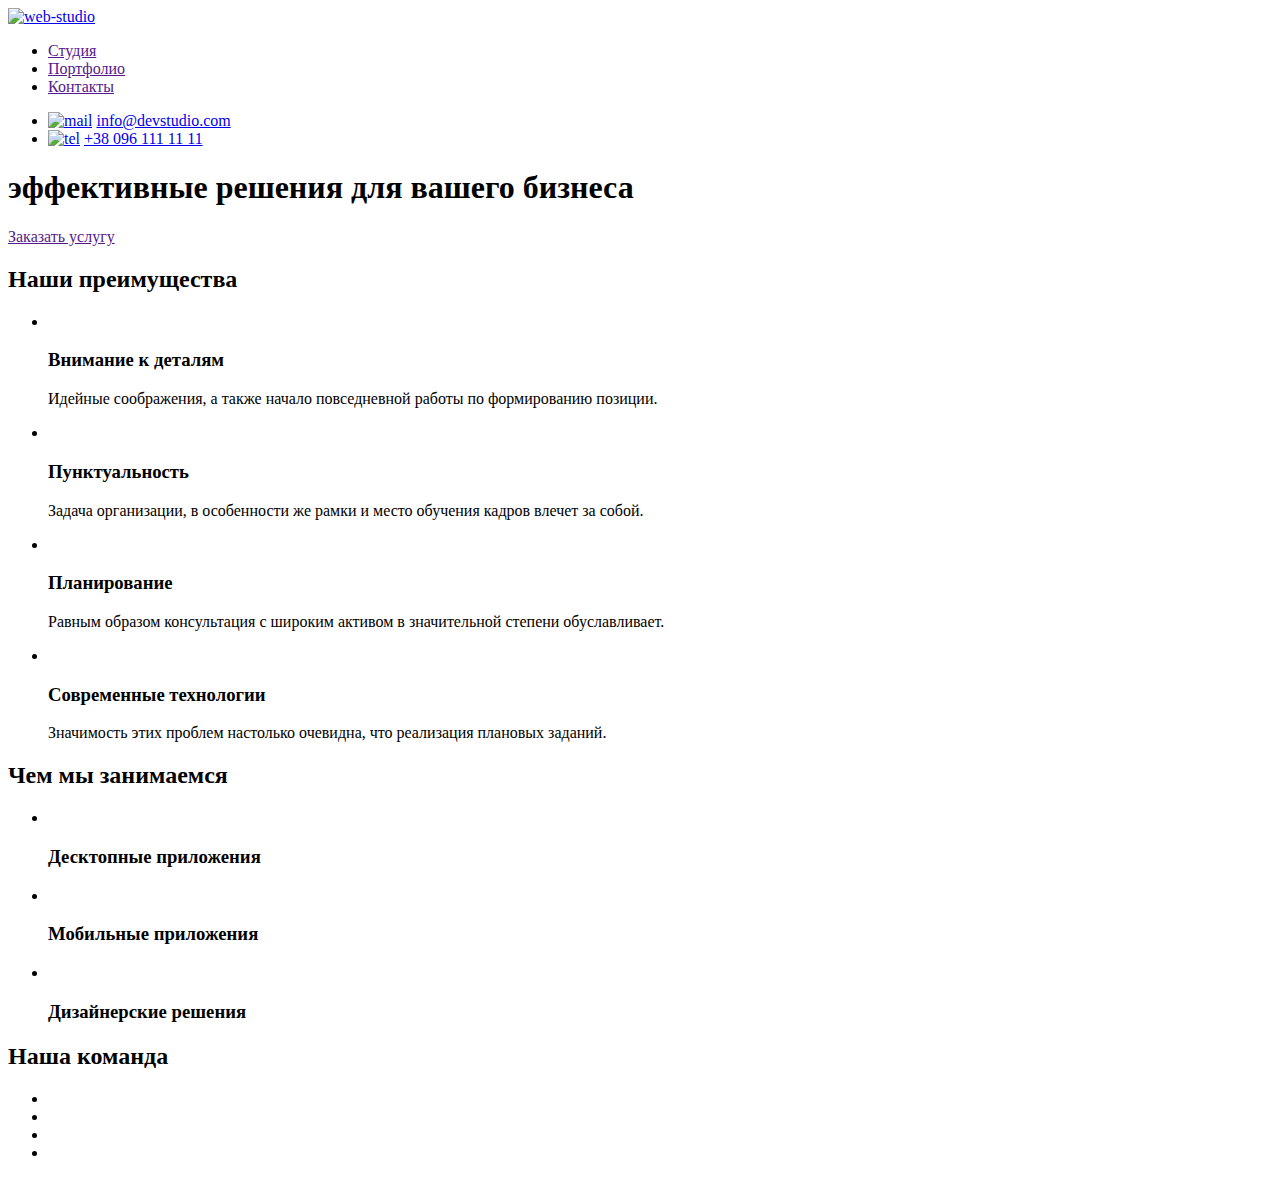
==== index.html @ 7014ef48 "Добавляет фото нашей команды" ====
<!DOCTYPE html>
<html lang="ru">
  <head>
    <meta charset="UTF-8" />
    <meta name="viewport" content="width=device-width, initial-scale=1.0" />
    <title>Web Studio v.1</title>
  </head>
    <body>
        <header>
                <!--Navigation webstudio-->
            <nav>
                <a href="/"> <img src="./images/Web Studio.svg" alt="web-studio" /></a>
                <ul>
                    <li><a href="">Студия</a></li>
                    <li><a href="">Портфолио</a></li>
                    <li><a href="">Контакты</a></li>
                </ul>
            </nav>
                <!--END Navigation webstudio-->
                <!--Contacts webstudio-->
                <ul>
                    <li>
                        <a href="mailto:info@devstudio.com"><img src="./images/envelope (hover).svg" alt="mail"></a>
                        <a href="mailto:info@devstudio.com">info@devstudio.com</a>
                    </li>
                    <li>
                        <a href="tel:+380961111111"><img src="./images/Vector.svg" alt="tel"></a>
                        <a href="tel:+380961111111">+38 096 111 11 11</a>
                    </li>
                </ul>
                <!--END Contacts webstudio-->
        </header>
        <main>
            <!--Hero-->
            <section>
                <h1>эффективные решения для вашего бизнеса</h1>
                <a href="">Заказать услугу</a>
            </section>
            <!--END Hero-->
            <!--Our advantages-->
            <section>
                <h2>Наши преимущества</h2>
                <ul>
                    <li> 
                        <img src="./images/Vector1.svg" alt="">
                        <h3>Внимание к деталям</h3>  
                        <p>Идейные соображения, а также начало повседневной работы по формированию позиции.</p>  
                    </li>
                    <li>
                        <img src="./images/Vector (1).svg" alt="">
                        <h3>Пунктуальность</h3>
                        <p>Задача организации, в особенности же рамки и место обучения кадров влечет за собой.</p>
                    </li>
                    <li>
                        <img src="./images/Vector (2).svg" alt="">
                        <h3>Планирование</h3>
                        <p>Равным образом консультация с широким активом в значительной степени обуславливает.</p>
                    </li>
                    <li>
                        <img src="./images/Vector (3).svg" alt="">
                        <h3>Современные технологии</h3>
                        <p>Значимость этих проблем настолько очевидна, что реализация плановых заданий.</p>
                    </li>
                </ul>
            </section>
            <!--END Our advantages-->
            <!--That we do-->
            <section>
                <h2>Чем мы занимаемся</h2>
                <ul>
                    <li> <img src="./images/img.png" alt=""> </li>
                    <h3>Десктопные приложения</h3>
                    <li> <img src="./images/box.png" alt=""> </li>
                    <h3>Мобильные приложения</h3>
                    <li> <img src="./images/img (1).png" alt=""> </li>
                    <h3>Дизайнерские решения</h3>
                </ul>
            </section>
            <!--END That we do-->
            <!--Our team-->
            <section>
                <h2>Наша команда</h2>
                <ul>
                    <li> <img src="./images/img (2).png" alt=""> </li>
                    <li> <img src="./images/img (3).png" alt=""> </li>
                    <li> <img src="./images/img (4).png" alt=""> </li>
                    <li></li>
                </ul>
            </section>
            <!--END Our team-->
        </main>
    </body> 
</html>
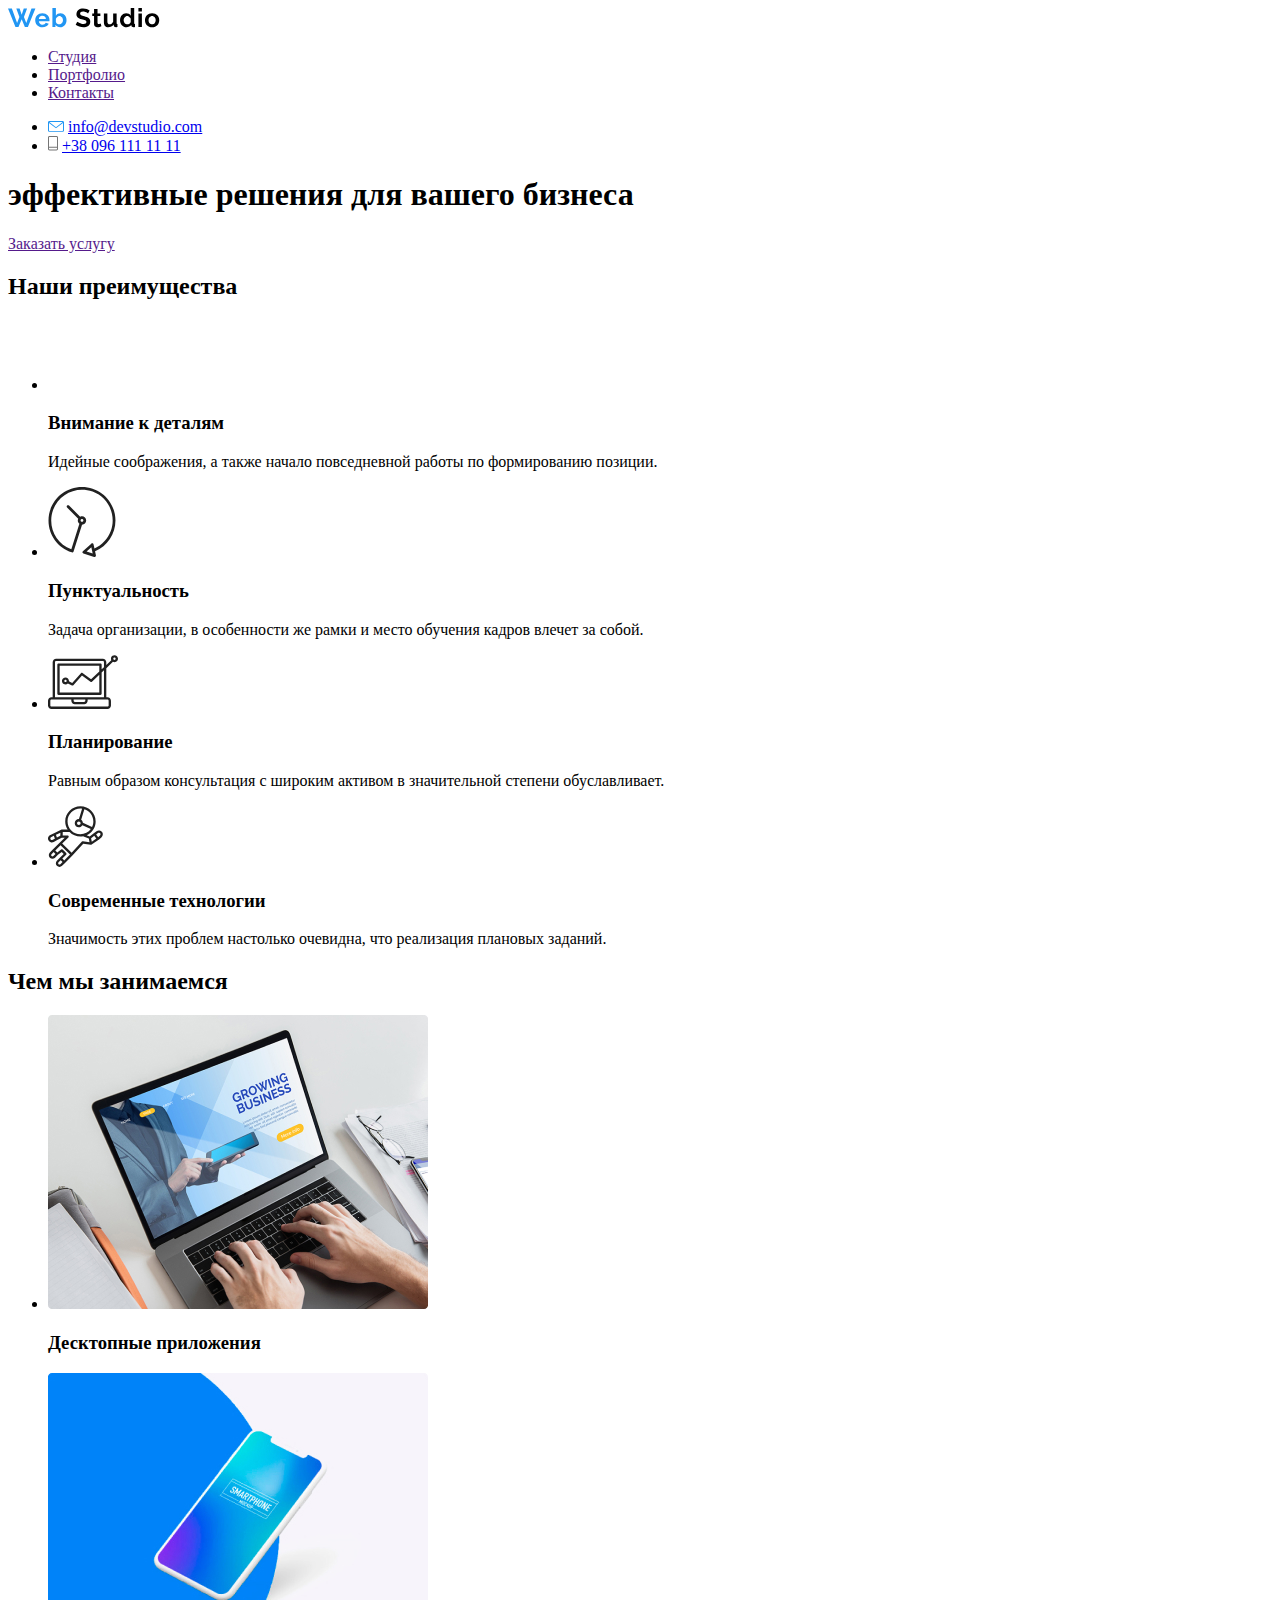
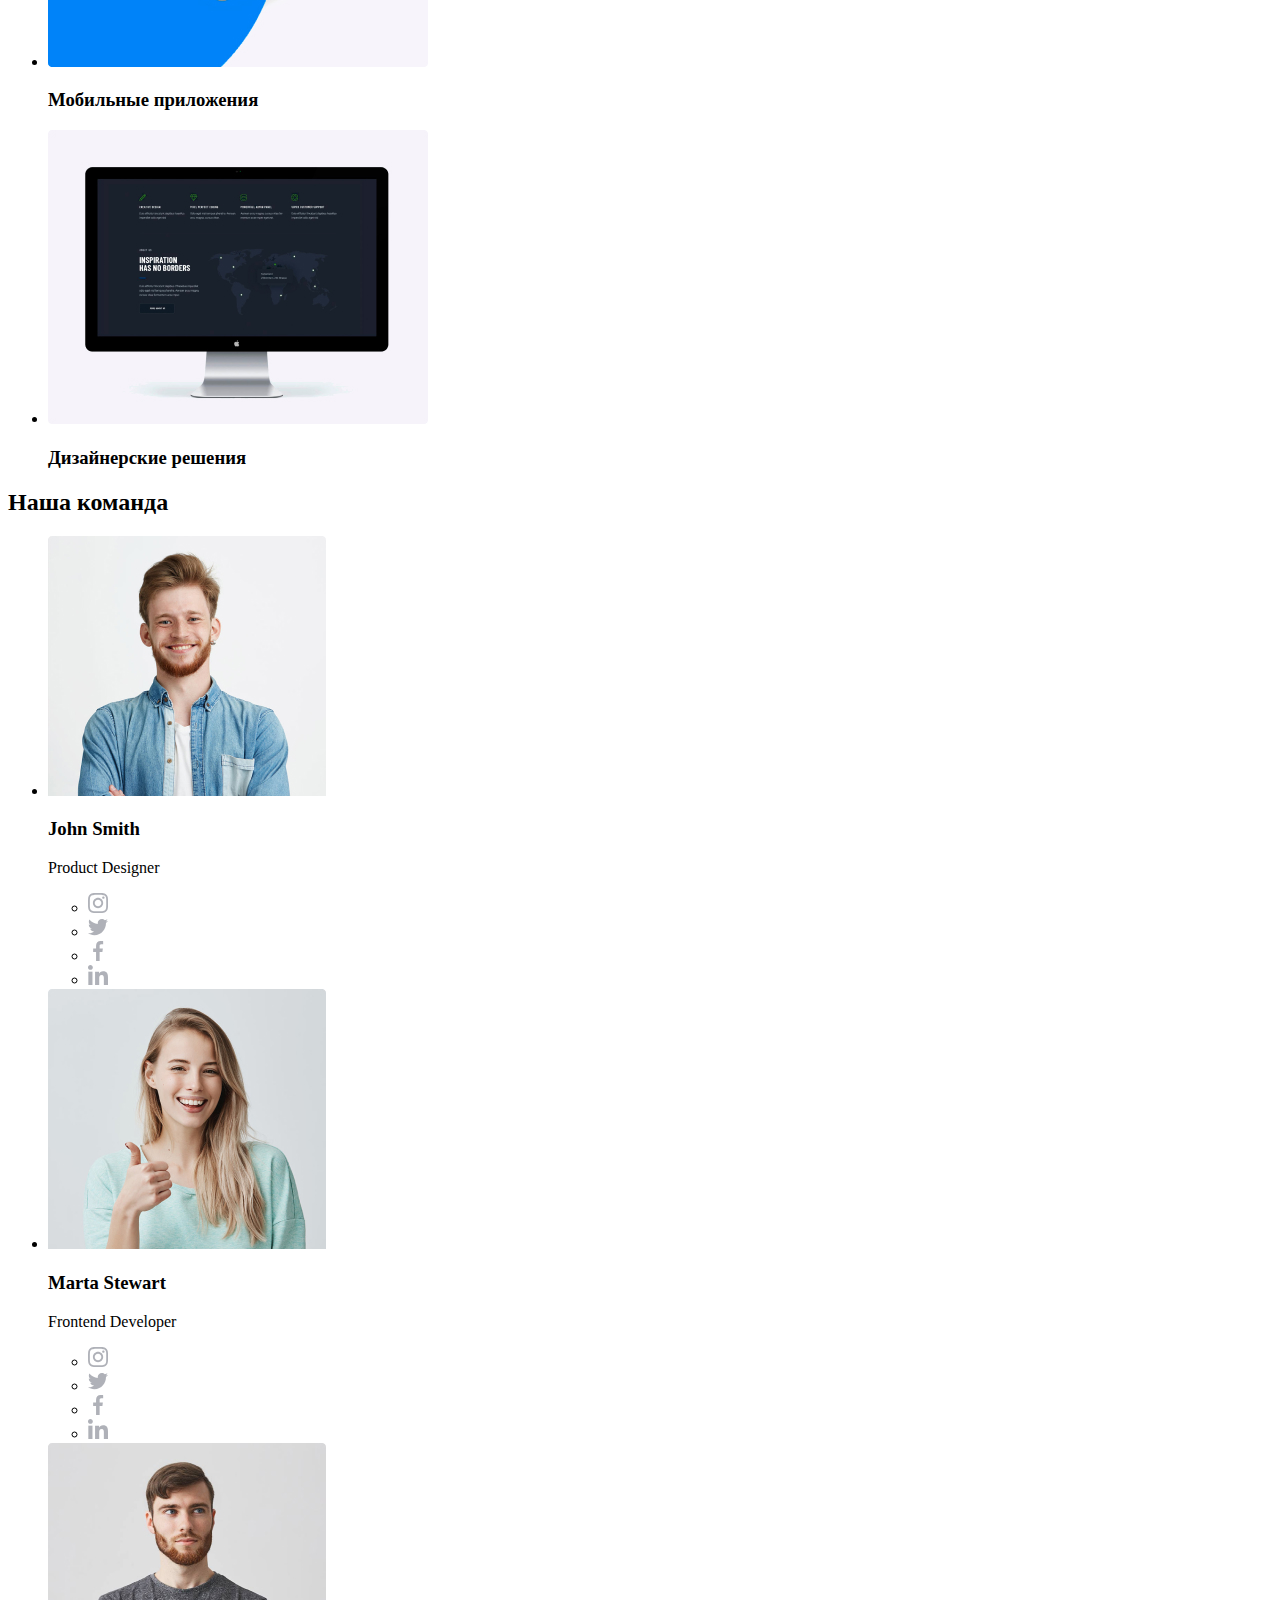
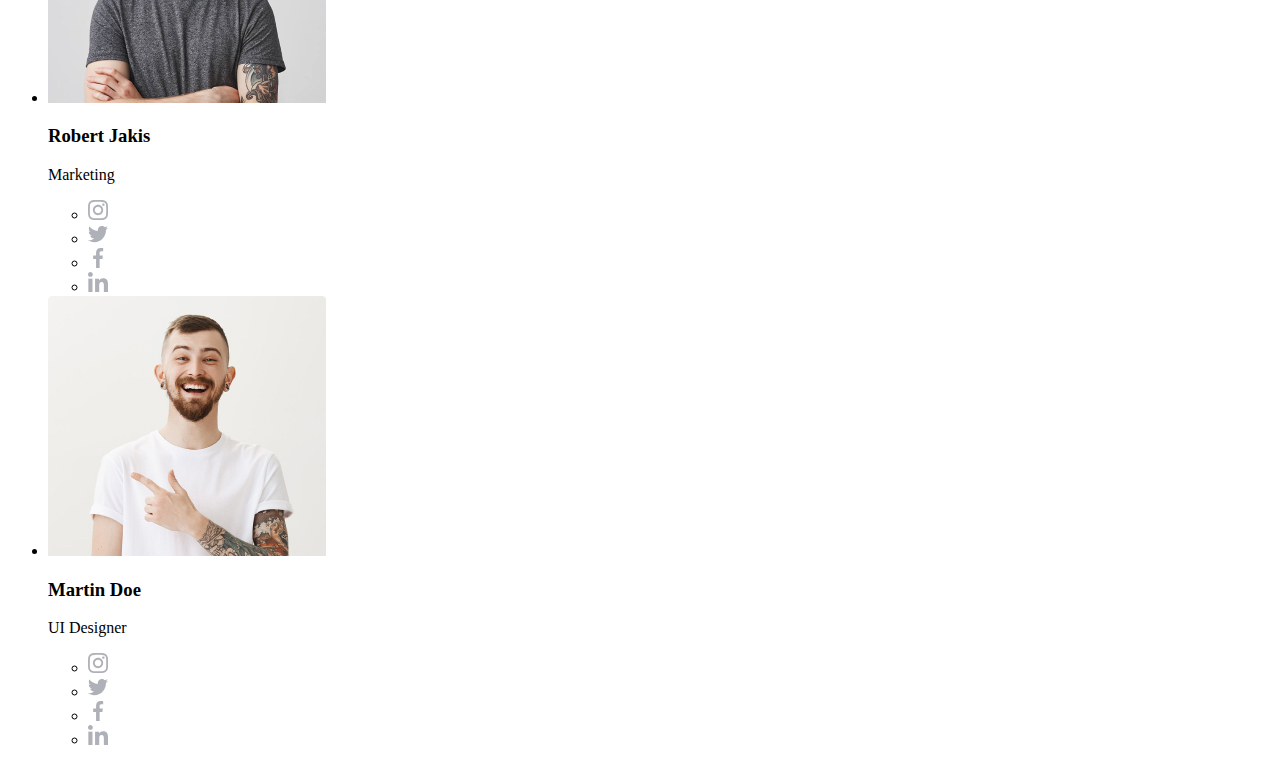
==== commit c0771e6c: "Добавляет фото и наша команда" ====
--- a/index.html
+++ b/index.html
@@ -5,89 +5,130 @@
     <meta name="viewport" content="width=device-width, initial-scale=1.0" />
     <title>Web Studio v.1</title>
   </head>
-    <body>
-        <header>
-                <!--Navigation webstudio-->
-            <nav>
-                <a href="/"> <img src="./images/Web Studio.svg" alt="web-studio" /></a>
-                <ul>
-                    <li><a href="">Студия</a></li>
-                    <li><a href="">Портфолио</a></li>
-                    <li><a href="">Контакты</a></li>
-                </ul>
-            </nav>
-                <!--END Navigation webstudio-->
-                <!--Contacts webstudio-->
-                <ul>
-                    <li>
-                        <a href="mailto:info@devstudio.com"><img src="./images/envelope (hover).svg" alt="mail"></a>
-                        <a href="mailto:info@devstudio.com">info@devstudio.com</a>
-                    </li>
-                    <li>
-                        <a href="tel:+380961111111"><img src="./images/Vector.svg" alt="tel"></a>
-                        <a href="tel:+380961111111">+38 096 111 11 11</a>
-                    </li>
-                </ul>
-                <!--END Contacts webstudio-->
-        </header>
-        <main>
-            <!--Hero-->
-            <section>
-                <h1>эффективные решения для вашего бизнеса</h1>
-                <a href="">Заказать услугу</a>
-            </section>
-            <!--END Hero-->
-            <!--Our advantages-->
-            <section>
-                <h2>Наши преимущества</h2>
-                <ul>
-                    <li> 
-                        <img src="./images/Vector1.svg" alt="">
-                        <h3>Внимание к деталям</h3>  
-                        <p>Идейные соображения, а также начало повседневной работы по формированию позиции.</p>  
-                    </li>
-                    <li>
-                        <img src="./images/Vector (1).svg" alt="">
-                        <h3>Пунктуальность</h3>
-                        <p>Задача организации, в особенности же рамки и место обучения кадров влечет за собой.</p>
-                    </li>
-                    <li>
-                        <img src="./images/Vector (2).svg" alt="">
-                        <h3>Планирование</h3>
-                        <p>Равным образом консультация с широким активом в значительной степени обуславливает.</p>
-                    </li>
-                    <li>
-                        <img src="./images/Vector (3).svg" alt="">
-                        <h3>Современные технологии</h3>
-                        <p>Значимость этих проблем настолько очевидна, что реализация плановых заданий.</p>
-                    </li>
-                </ul>
-            </section>
-            <!--END Our advantages-->
-            <!--That we do-->
-            <section>
-                <h2>Чем мы занимаемся</h2>
-                <ul>
-                    <li> <img src="./images/img.png" alt=""> </li>
-                    <h3>Десктопные приложения</h3>
-                    <li> <img src="./images/box.png" alt=""> </li>
-                    <h3>Мобильные приложения</h3>
-                    <li> <img src="./images/img (1).png" alt=""> </li>
-                    <h3>Дизайнерские решения</h3>
-                </ul>
-            </section>
-            <!--END That we do-->
-            <!--Our team-->
-            <section>
-                <h2>Наша команда</h2>
-                <ul>
-                    <li> <img src="./images/img (2).png" alt=""> </li>
-                    <li> <img src="./images/img (3).png" alt=""> </li>
-                    <li> <img src="./images/img (4).png" alt=""> </li>
-                    <li></li>
-                </ul>
-            </section>
-            <!--END Our team-->
-        </main>
-    </body> 
+  <body>
+    <header>
+      <!--Navigation webstudio-->
+      <nav>
+        <a href="/"> <img src="./images/Web Studio.svg" alt="web-studio" /></a>
+        <ul>
+          <li><a href="">Студия</a></li>
+          <li><a href="">Портфолио</a></li>
+          <li><a href="">Контакты</a></li>
+        </ul>
+      </nav>
+      <!--END Navigation webstudio-->
+      <!--Contacts webstudio-->
+      <ul>
+        <li>
+          <a href="mailto:info@devstudio.com"><img src="./images/envelope (hover).svg" alt="mail" /></a>
+          <a href="mailto:info@devstudio.com">info@devstudio.com</a>
+        </li>
+        <li>
+          <a href="tel:+380961111111"><img src="./images/Vector.svg" alt="tel" /></a>
+          <a href="tel:+380961111111">+38 096 111 11 11</a>
+        </li>
+      </ul>
+      <!--END Contacts webstudio-->
+    </header>
+    <main>
+      <!--Hero-->
+      <section>
+        <h1>эффективные решения для вашего бизнеса</h1>
+        <a href="">Заказать услугу</a>
+      </section>
+      <!--END Hero-->
+      <!--Our advantages-->
+      <section>
+        <h2>Наши преимущества</h2>
+        <ul>
+          <li>
+            <img src="./images/Vector1.svg" alt="" />
+            <h3>Внимание к деталям</h3>
+            <p>Идейные соображения, а также начало повседневной работы по формированию позиции.</p>
+          </li>
+          <li>
+            <img src="./images/Vector (1).svg" alt="" />
+            <h3>Пунктуальность</h3>
+            <p>Задача организации, в особенности же рамки и место обучения кадров влечет за собой.</p>
+          </li>
+          <li>
+            <img src="./images/Vector (2).svg" alt="" />
+            <h3>Планирование</h3>
+            <p>Равным образом консультация с широким активом в значительной степени обуславливает.</p>
+          </li>
+          <li>
+            <img src="./images/Vector (3).svg" alt="" />
+            <h3>Современные технологии</h3>
+            <p>Значимость этих проблем настолько очевидна, что реализация плановых заданий.</p>
+          </li>
+        </ul>
+      </section>
+      <!--END Our advantages-->
+      <!--That we do-->
+      <section>
+        <h2>Чем мы занимаемся</h2>
+        <ul>
+          <li><img src="./images/desktop.jpg" alt="Десктопные приложения" /></li>
+          <h3>Десктопные приложения</h3>
+          <li><img src="./images/mobile.jpg" alt="Мобильные приложения" /></li>
+          <h3>Мобильные приложения</h3>
+          <li><img src="./images/design.jpg" alt="Дизайнерские решения" /></li>
+          <h3>Дизайнерские решения</h3>
+        </ul>
+      </section>
+      <!--END That we do-->
+      <!--Our team-->
+      <section>
+        <h2>Наша команда</h2>
+        <ul>
+          <li>
+            <img src="./images/John Smith.jpg" alt="Фото John Smith" />
+            <h3 lang="en">John Smith</h3>
+            <p lang="en">Product Designer</p>
+            <ul>
+              <li><img src="./images/instagram 2.svg" alt="Логотип Instagram" /></li>
+              <li><img src="./images/twitter 1.svg" alt="Логотип twitter" /></li>
+              <li><img src="./images/facebook 1.svg" alt="Логотип facebook" /></li>
+              <li><img src="./images/linkedin 1.svg" alt="Логотип linkedin" /></li>
+            </ul>
+          </li>
+          <li>
+            <img src="./images/Marta Stewart.jpg" alt="Фото Marta Stewart" />
+            <h3 lang="en">Marta Stewart</h3>
+            <p lang="en">Frontend Developer</p>
+            <ul>
+              <li><img src="./images/instagram 2.svg" alt="Логотип Instagram" /></li>
+              <li><img src="./images/twitter 1.svg" alt="Логотип twitter" /></li>
+              <li><img src="./images/facebook 1.svg" alt="Логотип facebook" /></li>
+              <li><img src="./images/linkedin 1.svg" alt="Логотип linkedin" /></li>
+            </ul>
+          </li>
+          <li>
+            <img src="./images/Robert Jakis.jpg" alt="Фото Robert Jakis" />
+            <h3 lang="en">Robert Jakis</h3>
+            <p lang="en">Marketing</p>
+            <ul>
+              <li><img src="./images/instagram 2.svg" alt="Логотип Instagram" /></li>
+              <li><img src="./images/twitter 1.svg" alt="Логотип twitter" /></li>
+              <li><img src="./images/facebook 1.svg" alt="Логотип facebook" /></li>
+              <li><img src="./images/linkedin 1.svg" alt="Логотип linkedin" /></li>
+            </ul>
+          </li>
+          <li>
+            <img src="./images/Martin Doe.jpg" alt="Фото Martin Doe" />
+            <h3 lang="en">Martin Doe</h3>
+            <p lang="en">UI Designer</p>
+            <ul>
+              <li><img src="./images/instagram 2.svg" alt="Логотип Instagram" /></li>
+              <li><img src="./images/twitter 1.svg" alt="Логотип twitter" /></li>
+              <li><img src="./images/facebook 1.svg" alt="Логотип facebook" /></li>
+              <li><img src="./images/linkedin 1.svg" alt="Логотип linkedin" /></li>
+            </ul>
+          </li>
+        </ul>
+      </section>
+
+      <!--END Our team-->
+    </main>
+  </body>
 </html>
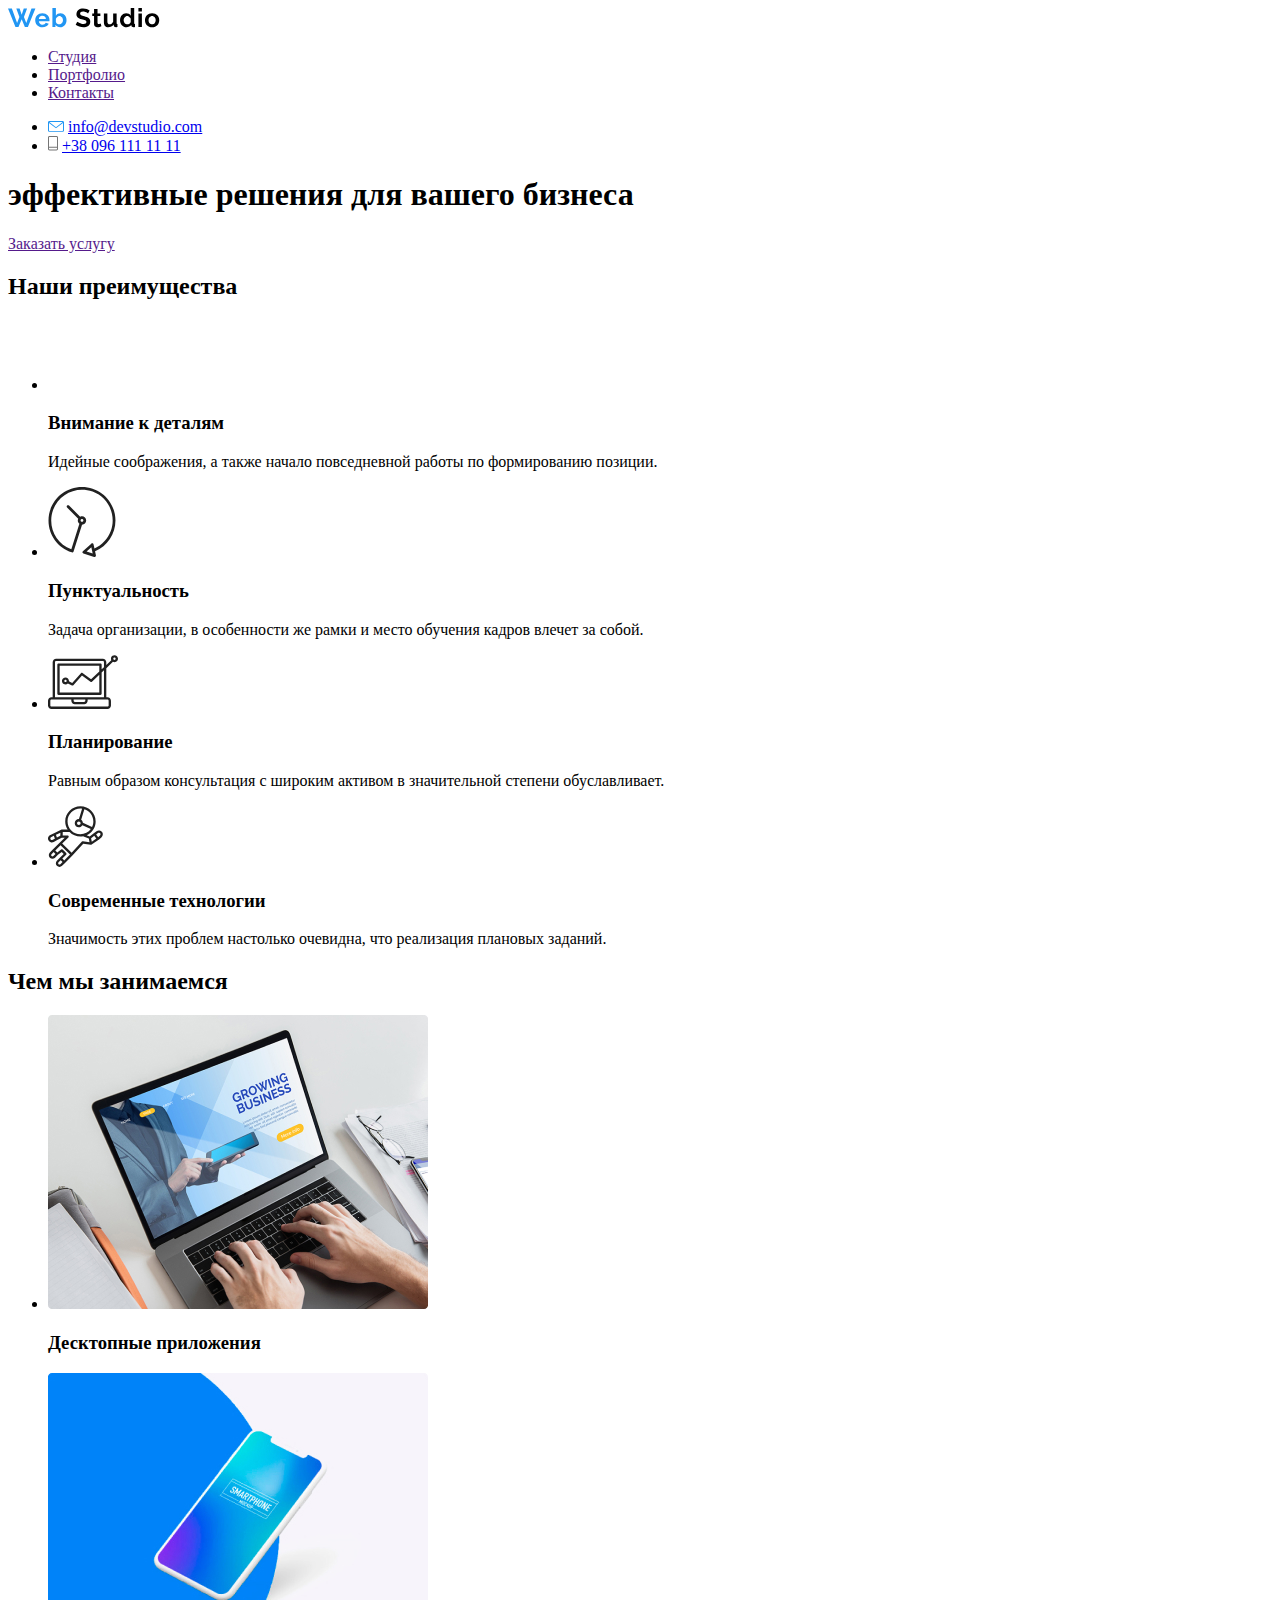
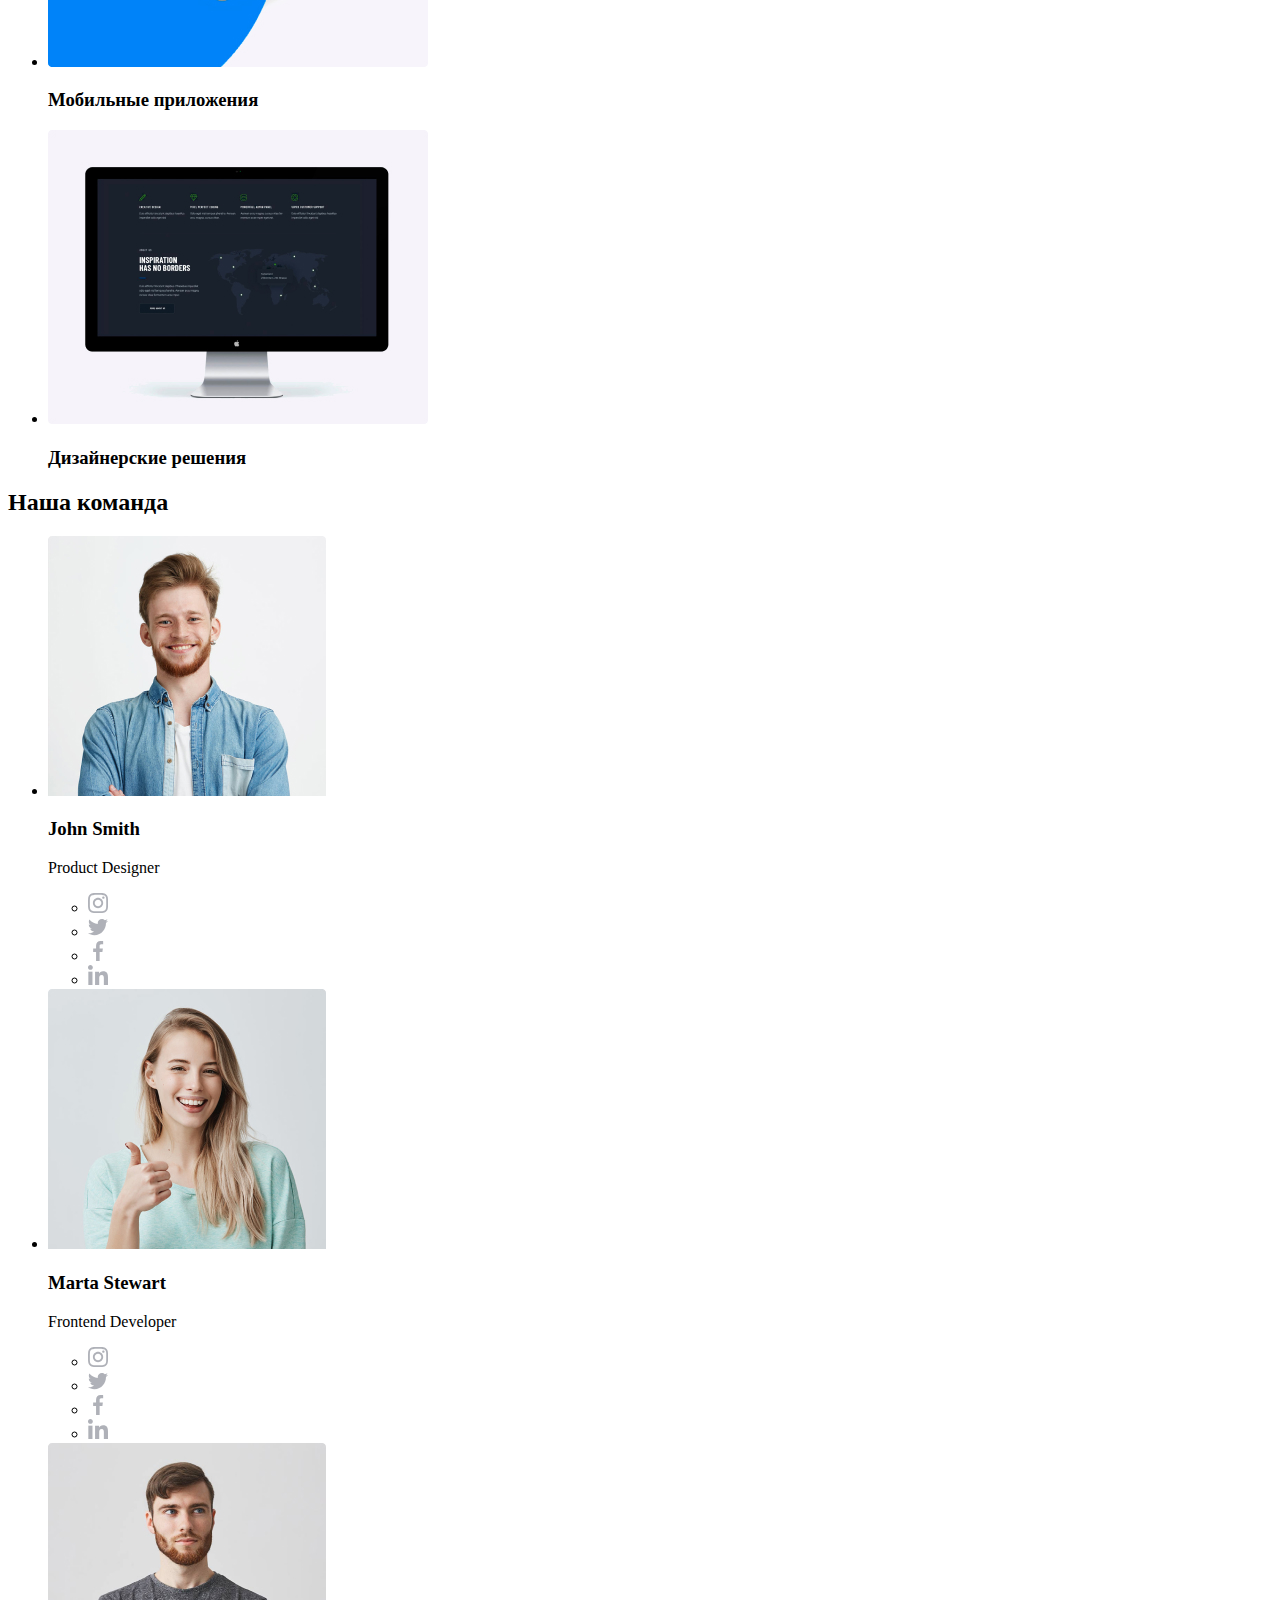
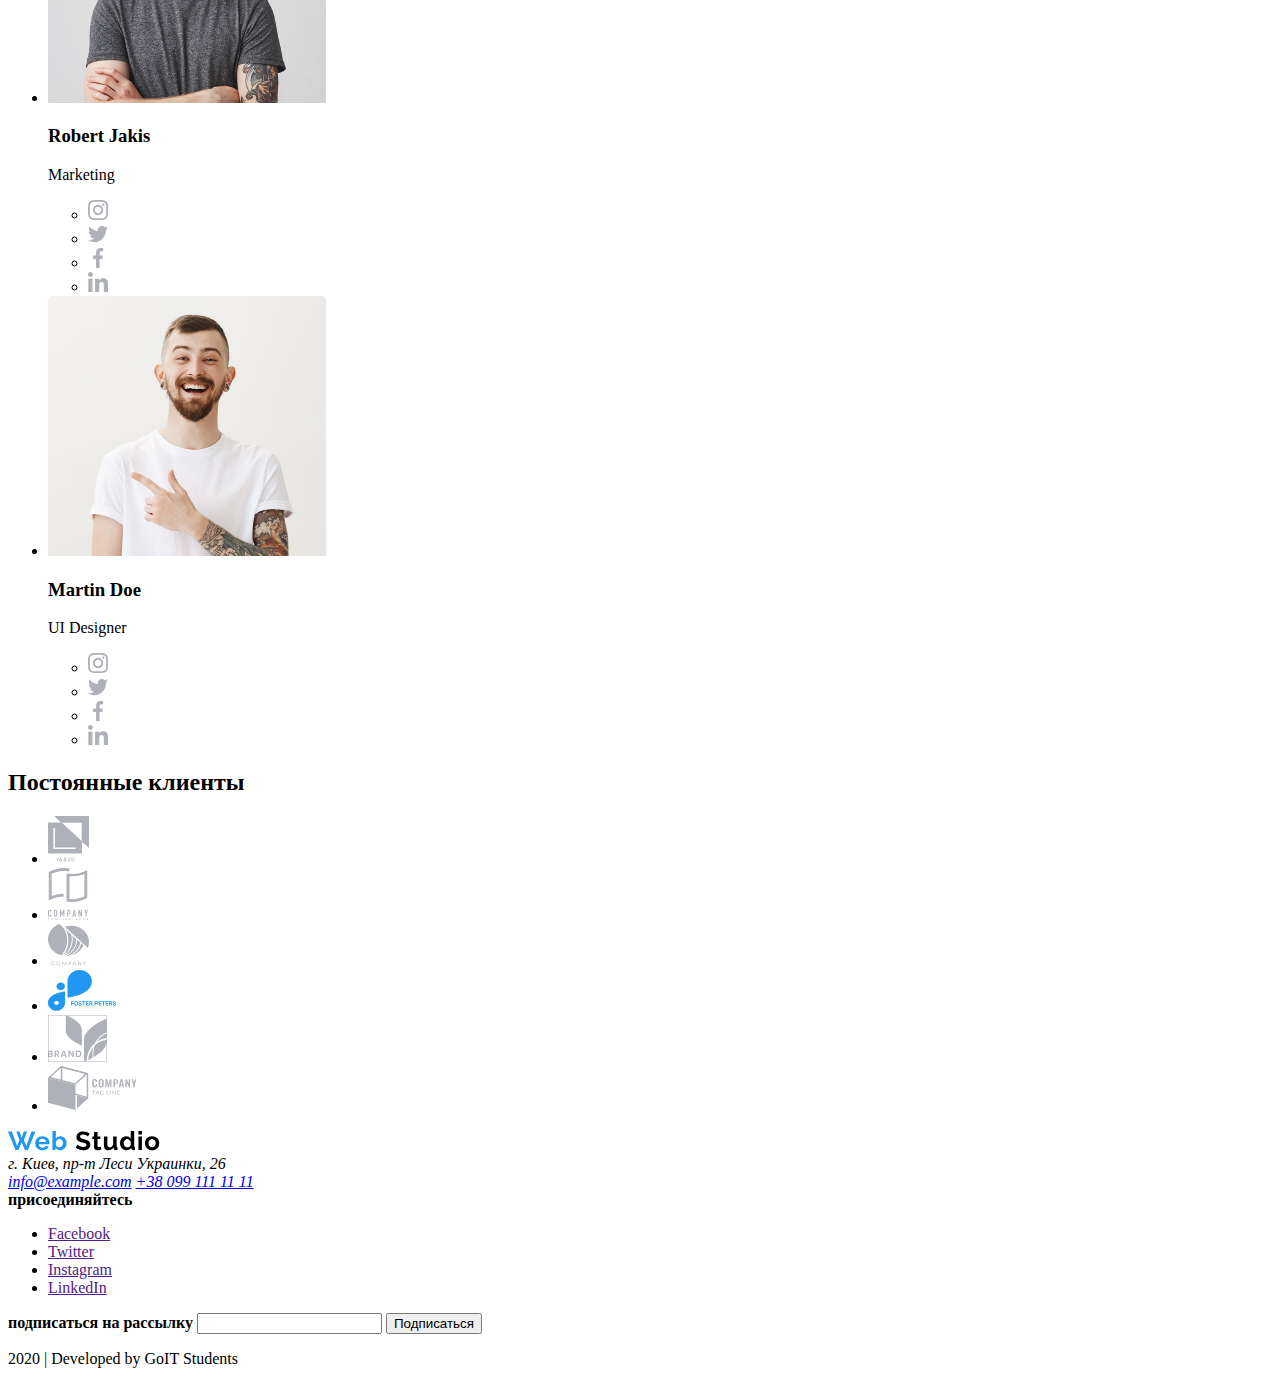
==== commit a4fa1aed: "добавляет футер" ====
--- a/index.html
+++ b/index.html
@@ -9,7 +9,7 @@
     <header>
       <!--Navigation webstudio-->
       <nav>
-        <a href="/"> <img src="./images/Web Studio.svg" alt="web-studio" /></a>
+        <a href="/"> <img src="./images/Web Studio.svg" alt="Веб-студия" /></a>
         <ul>
           <li><a href="">Студия</a></li>
           <li><a href="">Портфолио</a></li>
@@ -20,11 +20,11 @@
       <!--Contacts webstudio-->
       <ul>
         <li>
-          <a href="mailto:info@devstudio.com"><img src="./images/envelope (hover).svg" alt="mail" /></a>
+          <a href="mailto:info@devstudio.com"><img src="./images/envelope (hover).svg" alt="почта" /></a>
           <a href="mailto:info@devstudio.com">info@devstudio.com</a>
         </li>
         <li>
-          <a href="tel:+380961111111"><img src="./images/Vector.svg" alt="tel" /></a>
+          <a href="tel:+380961111111"><img src="./images/Vector.svg" alt="телефон" /></a>
           <a href="tel:+380961111111">+38 096 111 11 11</a>
         </li>
       </ul>
@@ -86,10 +86,18 @@
             <h3 lang="en">John Smith</h3>
             <p lang="en">Product Designer</p>
             <ul>
-              <li><img src="./images/instagram 2.svg" alt="Логотип Instagram" /></li>
-              <li><img src="./images/twitter 1.svg" alt="Логотип twitter" /></li>
-              <li><img src="./images/facebook 1.svg" alt="Логотип facebook" /></li>
-              <li><img src="./images/linkedin 1.svg" alt="Логотип linkedin" /></li>
+              <li>
+                <a href=""><img src="./images/instagram 2.svg" alt="Логотип Instagram" /></a>
+              </li>
+              <li>
+                <a href=""><img src="./images/twitter 1.svg" alt="Логотип twitter" /></a>
+              </li>
+              <li>
+                <a href=""><img src="./images/facebook 1.svg" alt="Логотип facebook" /></a>
+              </li>
+              <li>
+                <a href=""><img src="./images/linkedin 1.svg" alt="Логотип linkedin" /></a>
+              </li>
             </ul>
           </li>
           <li>
@@ -97,10 +105,18 @@
             <h3 lang="en">Marta Stewart</h3>
             <p lang="en">Frontend Developer</p>
             <ul>
-              <li><img src="./images/instagram 2.svg" alt="Логотип Instagram" /></li>
-              <li><img src="./images/twitter 1.svg" alt="Логотип twitter" /></li>
-              <li><img src="./images/facebook 1.svg" alt="Логотип facebook" /></li>
-              <li><img src="./images/linkedin 1.svg" alt="Логотип linkedin" /></li>
+              <li>
+                <a href=""><img src="./images/instagram 2.svg" alt="Логотип Instagram" /></a>
+              </li>
+              <li>
+                <a href=""><img src="./images/twitter 1.svg" alt="Логотип twitter" /></a>
+              </li>
+              <li>
+                <a href=""><img src="./images/facebook 1.svg" alt="Логотип facebook" /></a>
+              </li>
+              <li>
+                <a href=""><img src="./images/linkedin 1.svg" alt="Логотип linkedin" /></a>
+              </li>
             </ul>
           </li>
           <li>
@@ -108,10 +124,18 @@
             <h3 lang="en">Robert Jakis</h3>
             <p lang="en">Marketing</p>
             <ul>
-              <li><img src="./images/instagram 2.svg" alt="Логотип Instagram" /></li>
-              <li><img src="./images/twitter 1.svg" alt="Логотип twitter" /></li>
-              <li><img src="./images/facebook 1.svg" alt="Логотип facebook" /></li>
-              <li><img src="./images/linkedin 1.svg" alt="Логотип linkedin" /></li>
+              <li>
+                <a href=""><img src="./images/instagram 2.svg" alt="Логотип Instagram" /></a>
+              </li>
+              <li>
+                <a href=""><img src="./images/twitter 1.svg" alt="Логотип twitter" /></a>
+              </li>
+              <li>
+                <a href=""><img src="./images/facebook 1.svg" alt="Логотип facebook" /></a>
+              </li>
+              <li>
+                <a href=""><img src="./images/linkedin 1.svg" alt="Логотип linkedin" /></a>
+              </li>
             </ul>
           </li>
           <li>
@@ -119,16 +143,95 @@
             <h3 lang="en">Martin Doe</h3>
             <p lang="en">UI Designer</p>
             <ul>
-              <li><img src="./images/instagram 2.svg" alt="Логотип Instagram" /></li>
-              <li><img src="./images/twitter 1.svg" alt="Логотип twitter" /></li>
-              <li><img src="./images/facebook 1.svg" alt="Логотип facebook" /></li>
-              <li><img src="./images/linkedin 1.svg" alt="Логотип linkedin" /></li>
-            </ul>
-          </li>
-        </ul>
-      </section>
-
+              <li>
+                <a href=""><img src="./images/instagram 2.svg" alt="Логотип Instagram" /></a>
+              </li>
+              <li>
+                <a href=""><img src="./images/twitter 1.svg" alt="Логотип twitter" /></a>
+              </li>
+              <li>
+                <a href=""><img src="./images/facebook 1.svg" alt="Логотип facebook" /></a>
+              </li>
+              <li>
+                <a href=""><img src="./images/linkedin 1.svg" alt="Логотип linkedin" /></a>
+              </li>
+            </ul>
+          </li>
+        </ul>
+      </section>
       <!--END Our team-->
+      <!--Regular customers-->
+      <section>
+        <h2>Постоянные клиенты</h2>
+        <ul>
+          <li>
+            <a href=""><img src="./images/logo 1.svg" alt="Логотип компании" /></a>
+          </li>
+          <li>
+            <a href=""><img src="./images/logo 2.svg" alt="Логотип компании" /></a>
+          </li>
+          <li>
+            <a href=""><img src="./images/logo 3.svg" alt="Логотип компании" /></a>
+          </li>
+          <li>
+            <a href=""><img src="./images/logo 4.svg" alt="Логотип компании" /></a>
+          </li>
+          <li>
+            <a href=""><img src="./images/logo 5.svg" alt="Логотип компании" /></a>
+          </li>
+          <li>
+            <a href=""><img src="./images/logo 6.svg" alt="Логотип компании" /></a>
+          </li>
+        </ul>
+      </section>
+      <!--END Regular customers-->
     </main>
+    <footer>
+      <a href="/"> <img src="./images/Web Studio.svg" alt="Веб-студия" /></a>
+      <address>
+        г. Киев, пр-т Леси Украинки, 26
+      </address>
+      <address>
+        <a href="mailto:info@example.com">info@example.com</a>
+        <a href="tel:+380991111111">+38 099 111 11 11</a>
+      </address>
+      <div>
+        <b>присоединяйтесь</b>
+        <!--    <ul>
+                <li>
+                  <a href=""><img src="./images/Ellipse.svg" alt="Логотип Instagram" /></a>
+                </li>
+                <li>
+                  <a href=""><img src="./images/Ellipse (1).svg" alt="Логотип twitter" /></a>
+                </li>
+                <li>
+                  <a href=""><img src="./images/Ellipse (2).svg" alt="Логотип facebook" /></a>
+                </li>
+                <li>
+                  <a href=""><img src="./images/Ellipse (3).svg" alt="Логотип linkedin" /></a>
+                </li>
+              </ul> -->
+        <ul>
+          <li>
+            <a href="" aria-label="Ссылка на Facebook">Facebook</a>
+          </li>
+          <li>
+            <a href="" aria-label="Ссылка на Twitter">Twitter</a>
+          </li>
+          <li>
+            <a href="" aria-label="Ссылка на Instagram">Instagram</a>
+          </li>
+          <li>
+            <a href="" aria-label="Ссылка на LinkedIn">LinkedIn</a>
+          </li>
+        </ul>
+      </div>
+      <div>
+        <b>подписаться на рассылку</b>
+        <input type="text" name="E-mail" />
+        <button type="submit">Подписаться</button>
+      </div>
+      <p>2020 | Developed by GoIT Students</p>
+    </footer>
   </body>
 </html>
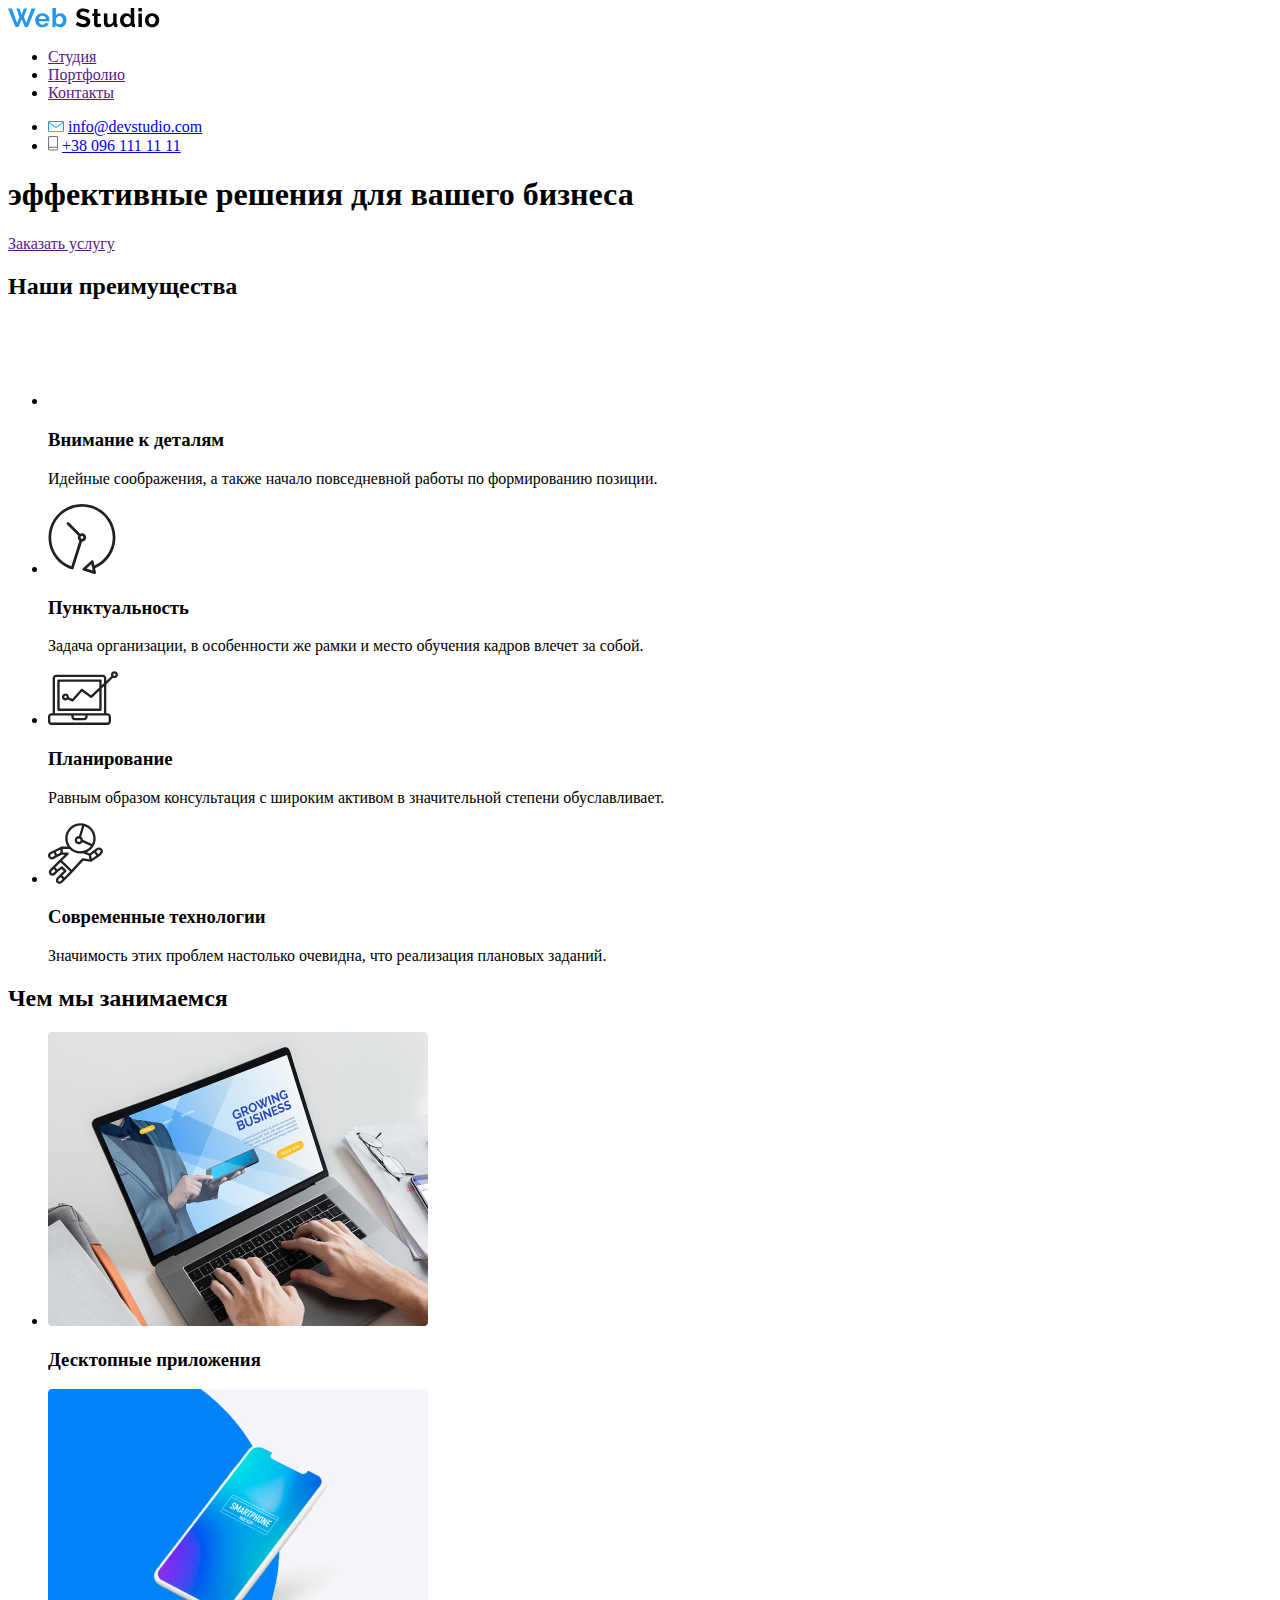
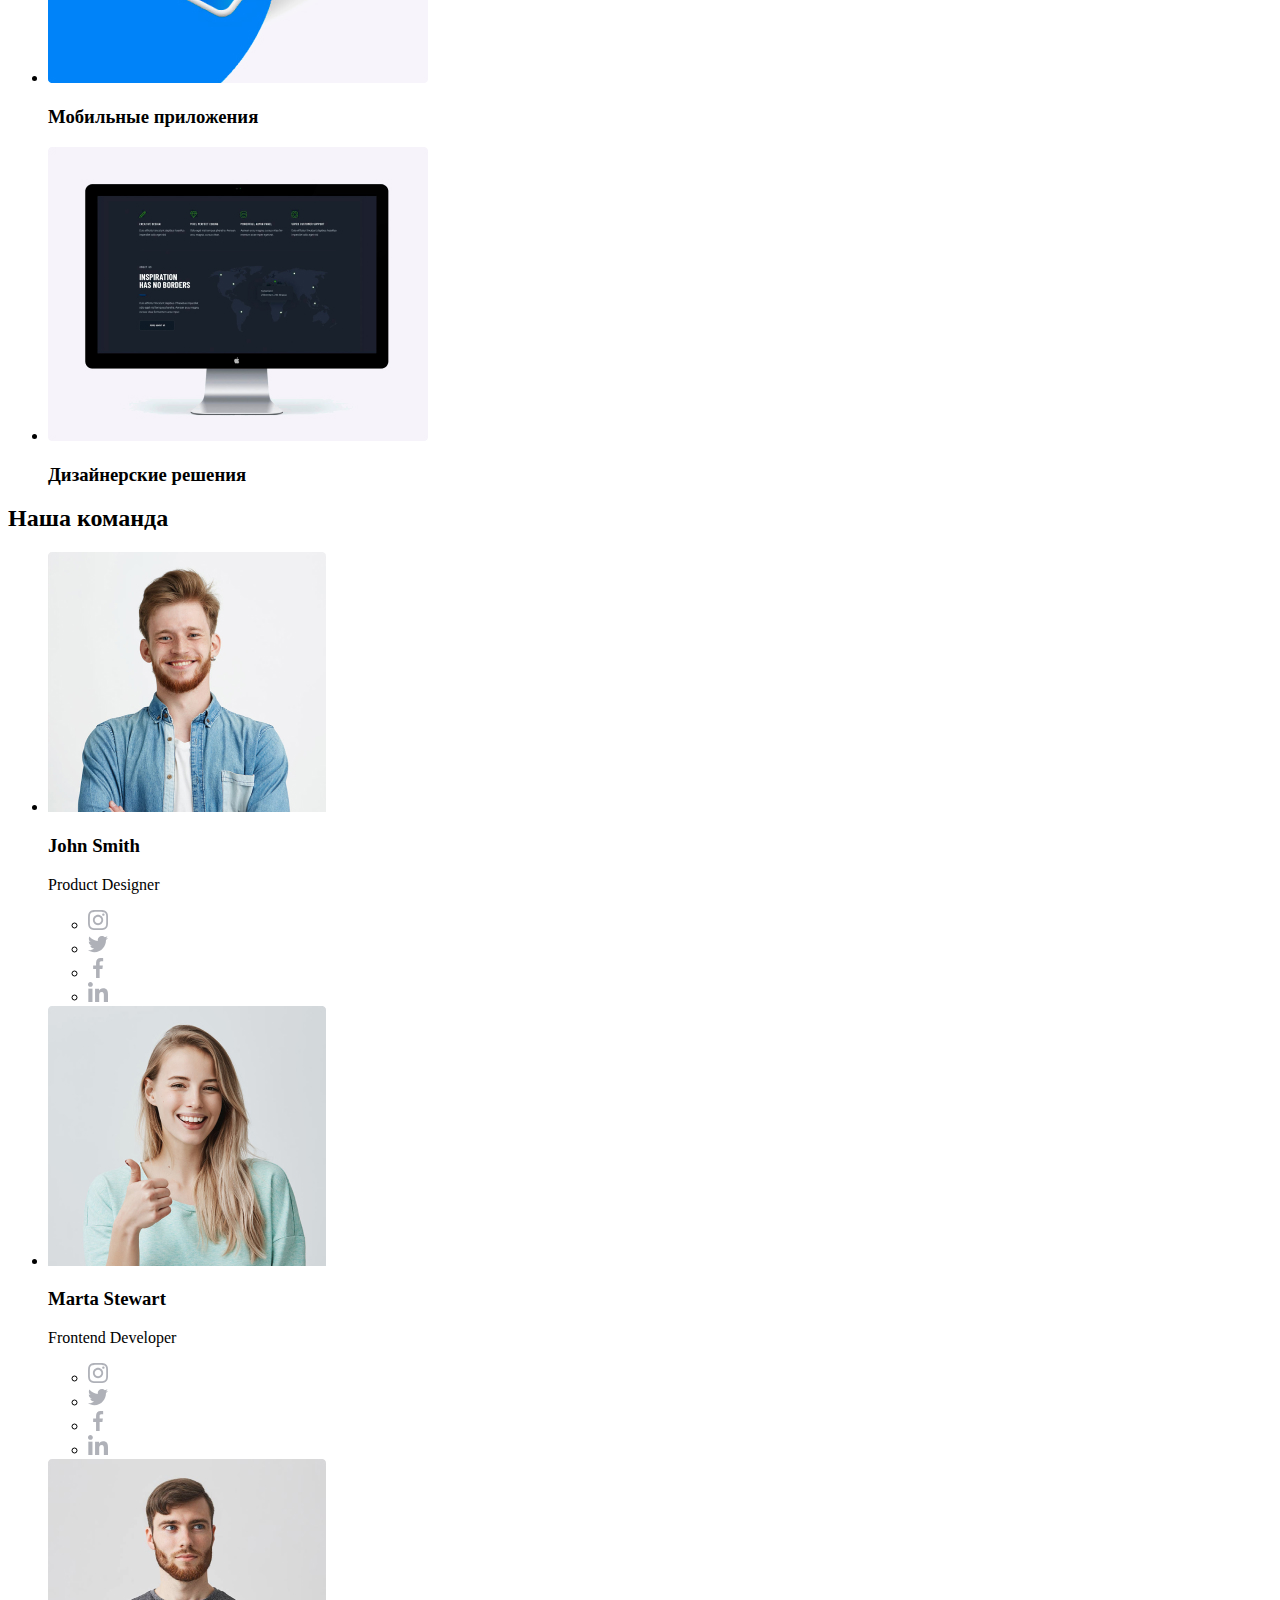
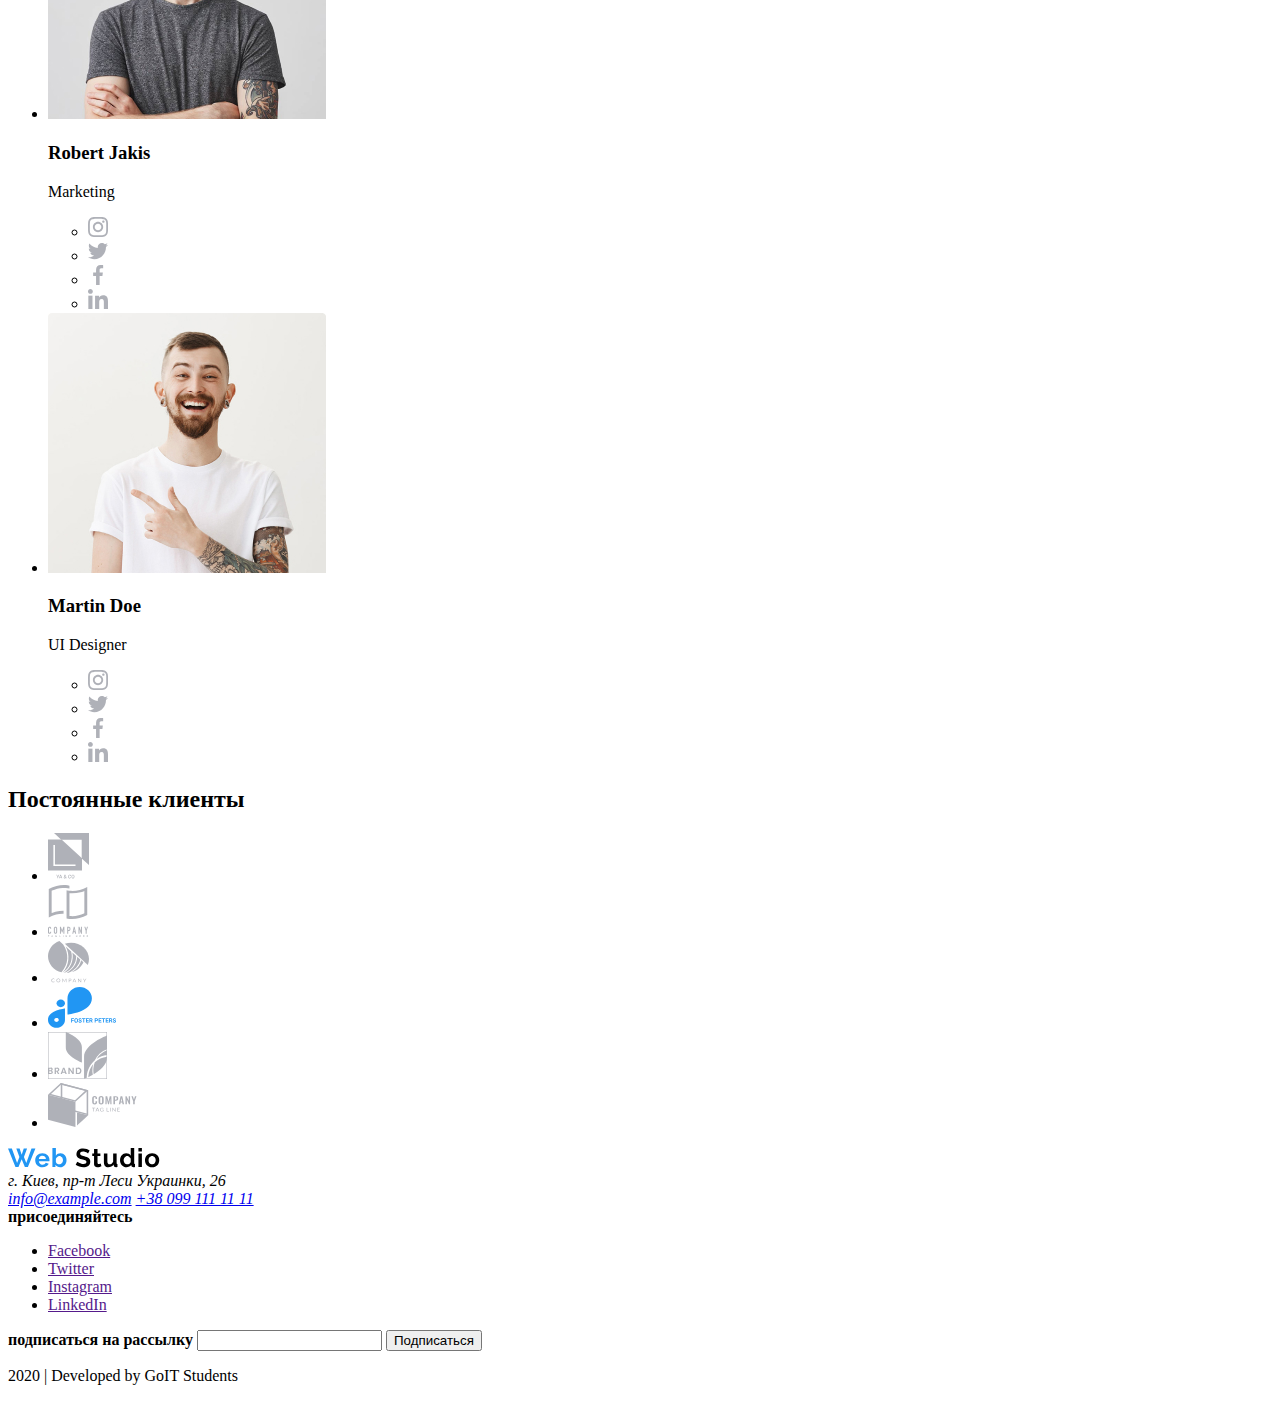
==== commit b08e667d: "Исправляет пробелы в фото" ====
--- a/index.html
+++ b/index.html
@@ -9,7 +9,7 @@
     <header>
       <!--Navigation webstudio-->
       <nav>
-        <a href="/"> <img src="./images/Web Studio.svg" alt="Веб-студия" /></a>
+        <a href="/"> <img src="./images/WebStudio.svg" alt="Веб-студия" /></a>
         <ul>
           <li><a href="">Студия</a></li>
           <li><a href="">Портфолио</a></li>
@@ -20,7 +20,7 @@
       <!--Contacts webstudio-->
       <ul>
         <li>
-          <a href="mailto:info@devstudio.com"><img src="./images/envelope (hover).svg" alt="почта" /></a>
+          <a href="mailto:info@devstudio.com"><img src="./images/envelope(hover).svg" alt="почта" /></a>
           <a href="mailto:info@devstudio.com">info@devstudio.com</a>
         </li>
         <li>
@@ -42,22 +42,25 @@
         <h2>Наши преимущества</h2>
         <ul>
           <li>
-            <img src="./images/Vector1.svg" alt="" />
+            <!-- <img src="./images/Vector1.svg" alt="Внимание к деталям" /> тут правильная картинка,
+               из-за фона ее не видно, пока поставил с joxi что было видно, потом уберу когда css ,
+               будем изучать -->
+            <img src="./images/Web-Studio-–-Figma-Google-Chrome.svg" alt="Внимание к деталям" />
             <h3>Внимание к деталям</h3>
             <p>Идейные соображения, а также начало повседневной работы по формированию позиции.</p>
           </li>
           <li>
-            <img src="./images/Vector (1).svg" alt="" />
+            <img src="./images/Vector(1).svg" alt="Пунктуальность" />
             <h3>Пунктуальность</h3>
             <p>Задача организации, в особенности же рамки и место обучения кадров влечет за собой.</p>
           </li>
           <li>
-            <img src="./images/Vector (2).svg" alt="" />
+            <img src="./images/Vector(2).svg" alt="Планирование" />
             <h3>Планирование</h3>
             <p>Равным образом консультация с широким активом в значительной степени обуславливает.</p>
           </li>
           <li>
-            <img src="./images/Vector (3).svg" alt="" />
+            <img src="./images/Vector(3).svg" alt="Современные технологии" />
             <h3>Современные технологии</h3>
             <p>Значимость этих проблем настолько очевидна, что реализация плановых заданий.</p>
           </li>
@@ -82,78 +85,78 @@
         <h2>Наша команда</h2>
         <ul>
           <li>
-            <img src="./images/John Smith.jpg" alt="Фото John Smith" />
+            <img src="./images/JohnSmith.jpg" alt="Фото John Smith" />
             <h3 lang="en">John Smith</h3>
             <p lang="en">Product Designer</p>
             <ul>
               <li>
-                <a href=""><img src="./images/instagram 2.svg" alt="Логотип Instagram" /></a>
-              </li>
-              <li>
-                <a href=""><img src="./images/twitter 1.svg" alt="Логотип twitter" /></a>
-              </li>
-              <li>
-                <a href=""><img src="./images/facebook 1.svg" alt="Логотип facebook" /></a>
-              </li>
-              <li>
-                <a href=""><img src="./images/linkedin 1.svg" alt="Логотип linkedin" /></a>
-              </li>
-            </ul>
-          </li>
-          <li>
-            <img src="./images/Marta Stewart.jpg" alt="Фото Marta Stewart" />
+                <a href=""><img src="./images/instagram2.svg" alt="Логотип Instagram" /></a>
+              </li>
+              <li>
+                <a href=""><img src="./images/twitter1.svg" alt="Логотип twitter" /></a>
+              </li>
+              <li>
+                <a href=""><img src="./images/facebook1.svg" alt="Логотип facebook" /></a>
+              </li>
+              <li>
+                <a href=""><img src="./images/linkedin1.svg" alt="Логотип linkedin" /></a>
+              </li>
+            </ul>
+          </li>
+          <li>
+            <img src="./images/MartaStewart.jpg" alt="Фото Marta Stewart" />
             <h3 lang="en">Marta Stewart</h3>
             <p lang="en">Frontend Developer</p>
             <ul>
               <li>
-                <a href=""><img src="./images/instagram 2.svg" alt="Логотип Instagram" /></a>
-              </li>
-              <li>
-                <a href=""><img src="./images/twitter 1.svg" alt="Логотип twitter" /></a>
-              </li>
-              <li>
-                <a href=""><img src="./images/facebook 1.svg" alt="Логотип facebook" /></a>
-              </li>
-              <li>
-                <a href=""><img src="./images/linkedin 1.svg" alt="Логотип linkedin" /></a>
-              </li>
-            </ul>
-          </li>
-          <li>
-            <img src="./images/Robert Jakis.jpg" alt="Фото Robert Jakis" />
+                <a href=""><img src="./images/instagram2.svg" alt="Логотип Instagram" /></a>
+              </li>
+              <li>
+                <a href=""><img src="./images/twitter1.svg" alt="Логотип twitter" /></a>
+              </li>
+              <li>
+                <a href=""><img src="./images/facebook1.svg" alt="Логотип facebook" /></a>
+              </li>
+              <li>
+                <a href=""><img src="./images/linkedin1.svg" alt="Логотип linkedin" /></a>
+              </li>
+            </ul>
+          </li>
+          <li>
+            <img src="./images/RobertJakis.jpg" alt="Фото Robert Jakis" />
             <h3 lang="en">Robert Jakis</h3>
             <p lang="en">Marketing</p>
             <ul>
               <li>
-                <a href=""><img src="./images/instagram 2.svg" alt="Логотип Instagram" /></a>
-              </li>
-              <li>
-                <a href=""><img src="./images/twitter 1.svg" alt="Логотип twitter" /></a>
-              </li>
-              <li>
-                <a href=""><img src="./images/facebook 1.svg" alt="Логотип facebook" /></a>
-              </li>
-              <li>
-                <a href=""><img src="./images/linkedin 1.svg" alt="Логотип linkedin" /></a>
-              </li>
-            </ul>
-          </li>
-          <li>
-            <img src="./images/Martin Doe.jpg" alt="Фото Martin Doe" />
+                <a href=""><img src="./images/instagram2.svg" alt="Логотип Instagram" /></a>
+              </li>
+              <li>
+                <a href=""><img src="./images/twitter1.svg" alt="Логотип twitter" /></a>
+              </li>
+              <li>
+                <a href=""><img src="./images/facebook1.svg" alt="Логотип facebook" /></a>
+              </li>
+              <li>
+                <a href=""><img src="./images/linkedin1.svg" alt="Логотип linkedin" /></a>
+              </li>
+            </ul>
+          </li>
+          <li>
+            <img src="./images/MartinDoe.jpg" alt="Фото Martin Doe" />
             <h3 lang="en">Martin Doe</h3>
             <p lang="en">UI Designer</p>
             <ul>
               <li>
-                <a href=""><img src="./images/instagram 2.svg" alt="Логотип Instagram" /></a>
-              </li>
-              <li>
-                <a href=""><img src="./images/twitter 1.svg" alt="Логотип twitter" /></a>
-              </li>
-              <li>
-                <a href=""><img src="./images/facebook 1.svg" alt="Логотип facebook" /></a>
-              </li>
-              <li>
-                <a href=""><img src="./images/linkedin 1.svg" alt="Логотип linkedin" /></a>
+                <a href=""><img src="./images/instagram2.svg" alt="Логотип Instagram" /></a>
+              </li>
+              <li>
+                <a href=""><img src="./images/twitter1.svg" alt="Логотип twitter" /></a>
+              </li>
+              <li>
+                <a href=""><img src="./images/facebook1.svg" alt="Логотип facebook" /></a>
+              </li>
+              <li>
+                <a href=""><img src="./images/linkedin1.svg" alt="Логотип linkedin" /></a>
               </li>
             </ul>
           </li>
@@ -165,29 +168,30 @@
         <h2>Постоянные клиенты</h2>
         <ul>
           <li>
-            <a href=""><img src="./images/logo 1.svg" alt="Логотип компании" /></a>
-          </li>
-          <li>
-            <a href=""><img src="./images/logo 2.svg" alt="Логотип компании" /></a>
-          </li>
-          <li>
-            <a href=""><img src="./images/logo 3.svg" alt="Логотип компании" /></a>
-          </li>
-          <li>
-            <a href=""><img src="./images/logo 4.svg" alt="Логотип компании" /></a>
-          </li>
-          <li>
-            <a href=""><img src="./images/logo 5.svg" alt="Логотип компании" /></a>
-          </li>
-          <li>
-            <a href=""><img src="./images/logo 6.svg" alt="Логотип компании" /></a>
+            <a href=""><img src="./images/logo1.svg" alt="Логотип компании" /></a>
+          </li>
+          <li>
+            <a href=""><img src="./images/logo2.svg" alt="Логотип компании" /></a>
+          </li>
+          <li>
+            <a href=""><img src="./images/logo3.svg" alt="Логотип компании" /></a>
+          </li>
+          <li>
+            <a href=""><img src="./images/logo4.svg" alt="Логотип компании" /></a>
+          </li>
+          <li>
+            <a href=""><img src="./images/logo5.svg" alt="Логотип компании" /></a>
+          </li>
+          <li>
+            <a href=""><img src="./images/logo6.svg" alt="Логотип компании" /></a>
           </li>
         </ul>
       </section>
       <!--END Regular customers-->
     </main>
     <footer>
-      <a href="/"> <img src="./images/Web Studio.svg" alt="Веб-студия" /></a>
+      <a href="/"> <img src="./images/WebStudio.svg" alt="Веб-студия" /></a>
+      <!-- Address company and contacts-->
       <address>
         г. Киев, пр-т Леси Украинки, 26
       </address>
@@ -196,19 +200,21 @@
         <a href="tel:+380991111111">+38 099 111 11 11</a>
       </address>
       <div>
+        <!-- END Address company and contacts-->
+        <!-- Our media -->
         <b>присоединяйтесь</b>
         <!--    <ul>
                 <li>
                   <a href=""><img src="./images/Ellipse.svg" alt="Логотип Instagram" /></a>
                 </li>
                 <li>
-                  <a href=""><img src="./images/Ellipse (1).svg" alt="Логотип twitter" /></a>
-                </li>
-                <li>
-                  <a href=""><img src="./images/Ellipse (2).svg" alt="Логотип facebook" /></a>
-                </li>
-                <li>
-                  <a href=""><img src="./images/Ellipse (3).svg" alt="Логотип linkedin" /></a>
+                  <a href=""><img src="./images/Ellipse(1).svg" alt="Логотип twitter" /></a>
+                </li>
+                <li>
+                  <a href=""><img src="./images/Ellipse(2).svg" alt="Логотип facebook" /></a>
+                </li>
+                <li>
+                  <a href=""><img src="./images/Ellipse(3).svg" alt="Логотип linkedin" /></a>
                 </li>
               </ul> -->
         <ul>
@@ -226,11 +232,14 @@
           </li>
         </ul>
       </div>
+      <!-- END Our media -->
+      <!-- Send e-mail to us -->
       <div>
         <b>подписаться на рассылку</b>
         <input type="text" name="E-mail" />
         <button type="submit">Подписаться</button>
       </div>
+      <!--END Send e-mail to us -->
       <p>2020 | Developed by GoIT Students</p>
     </footer>
   </body>
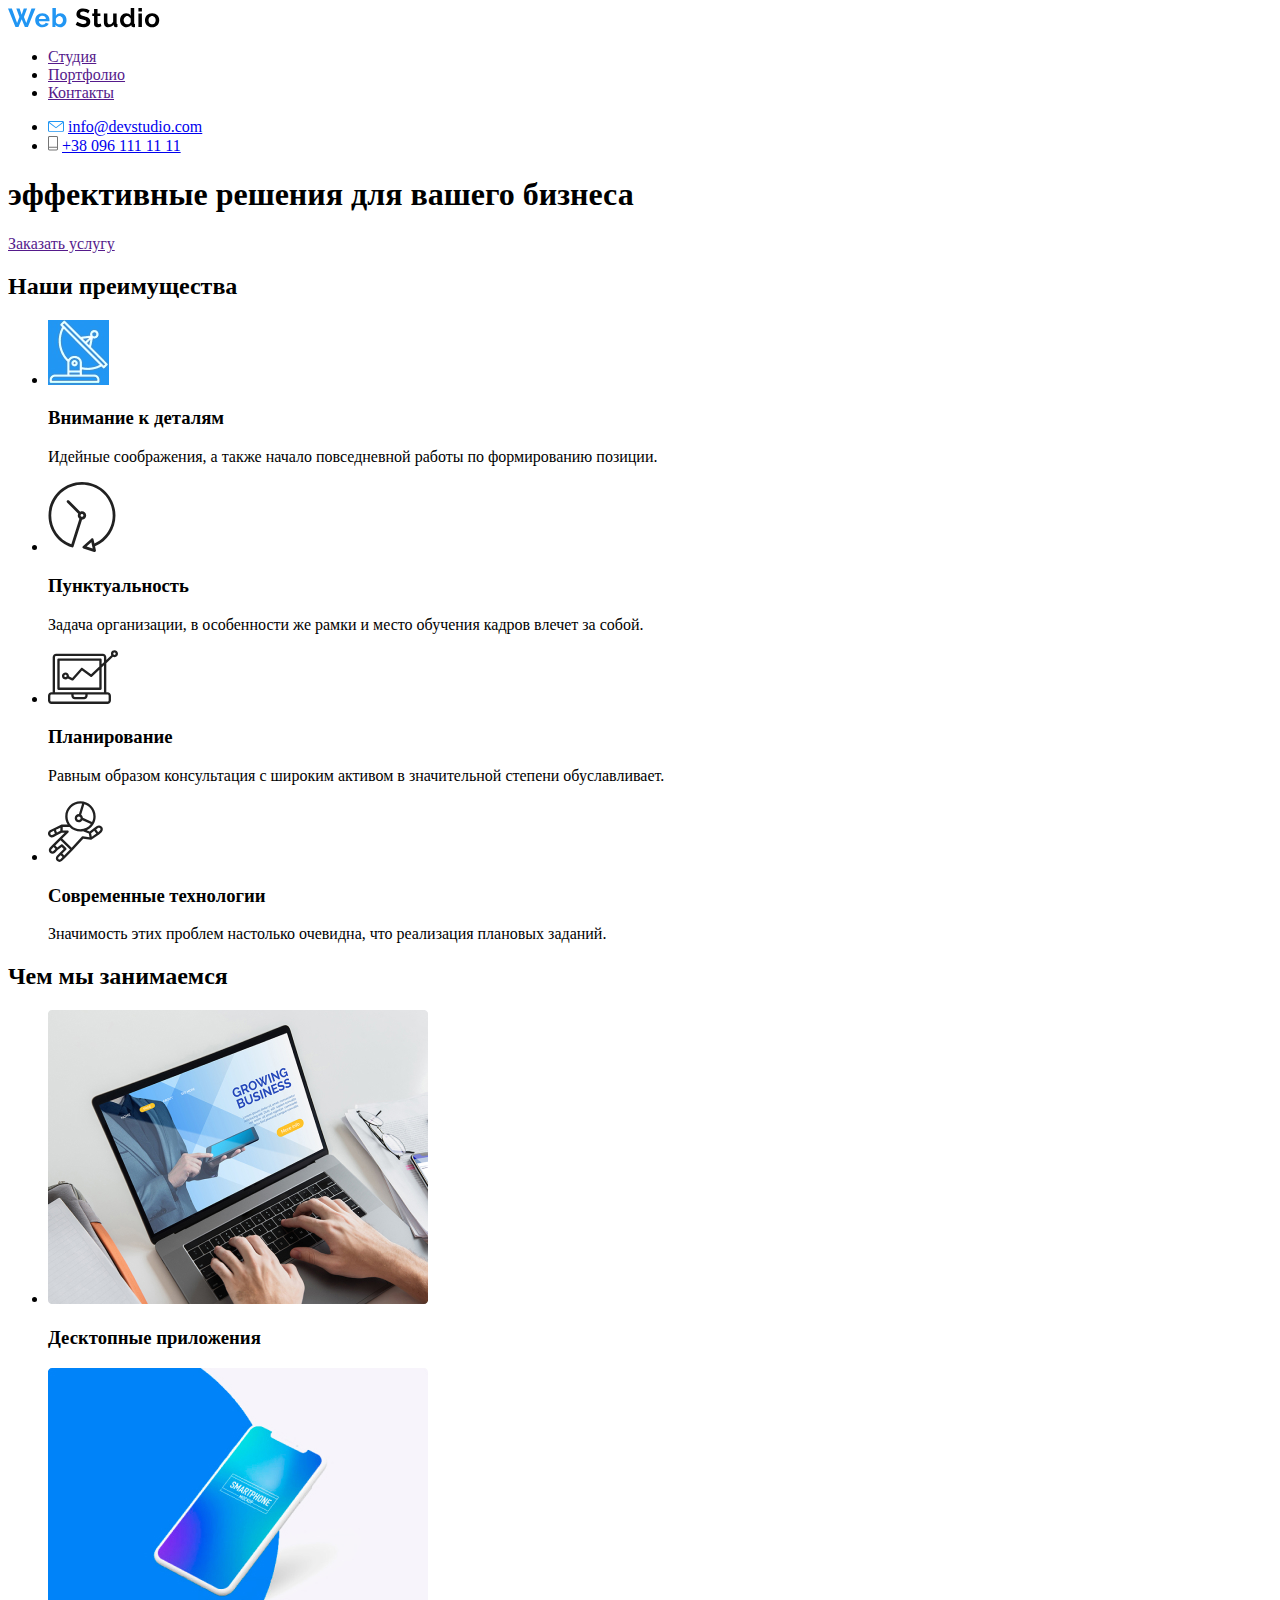
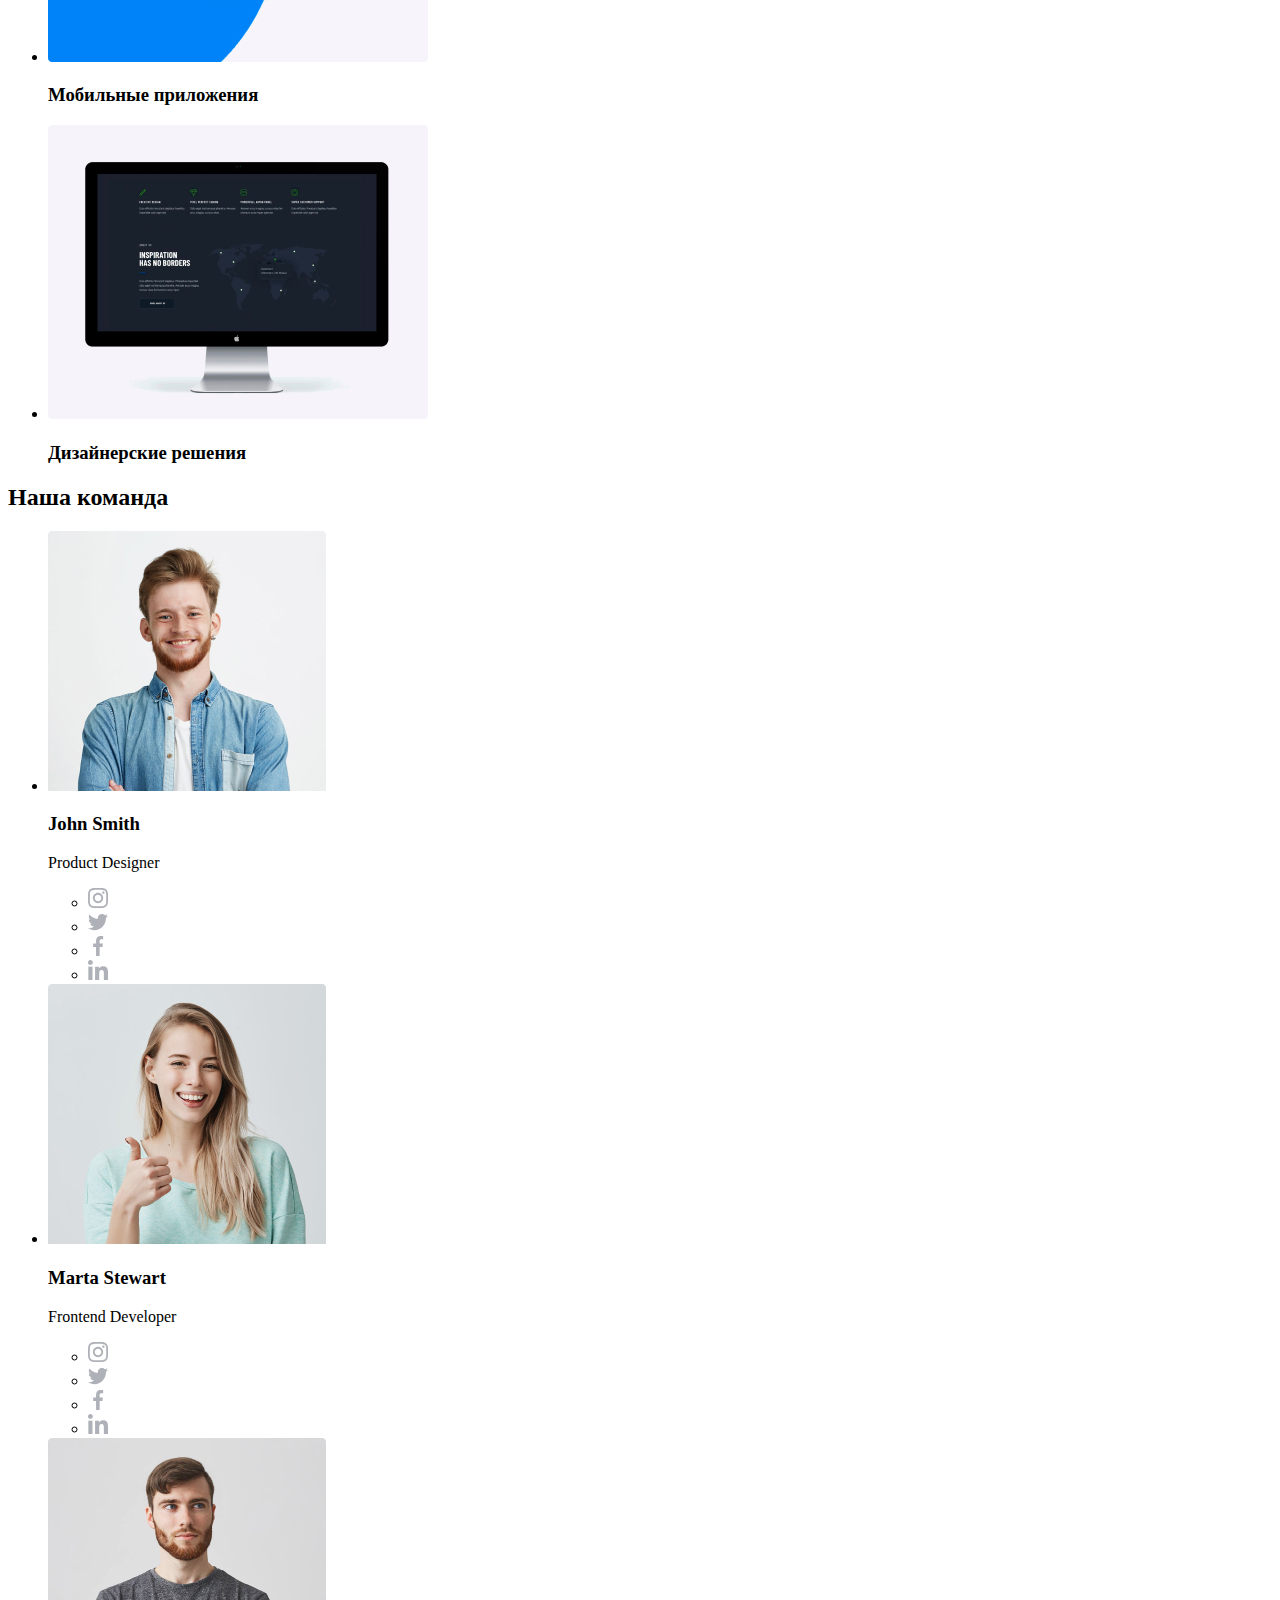
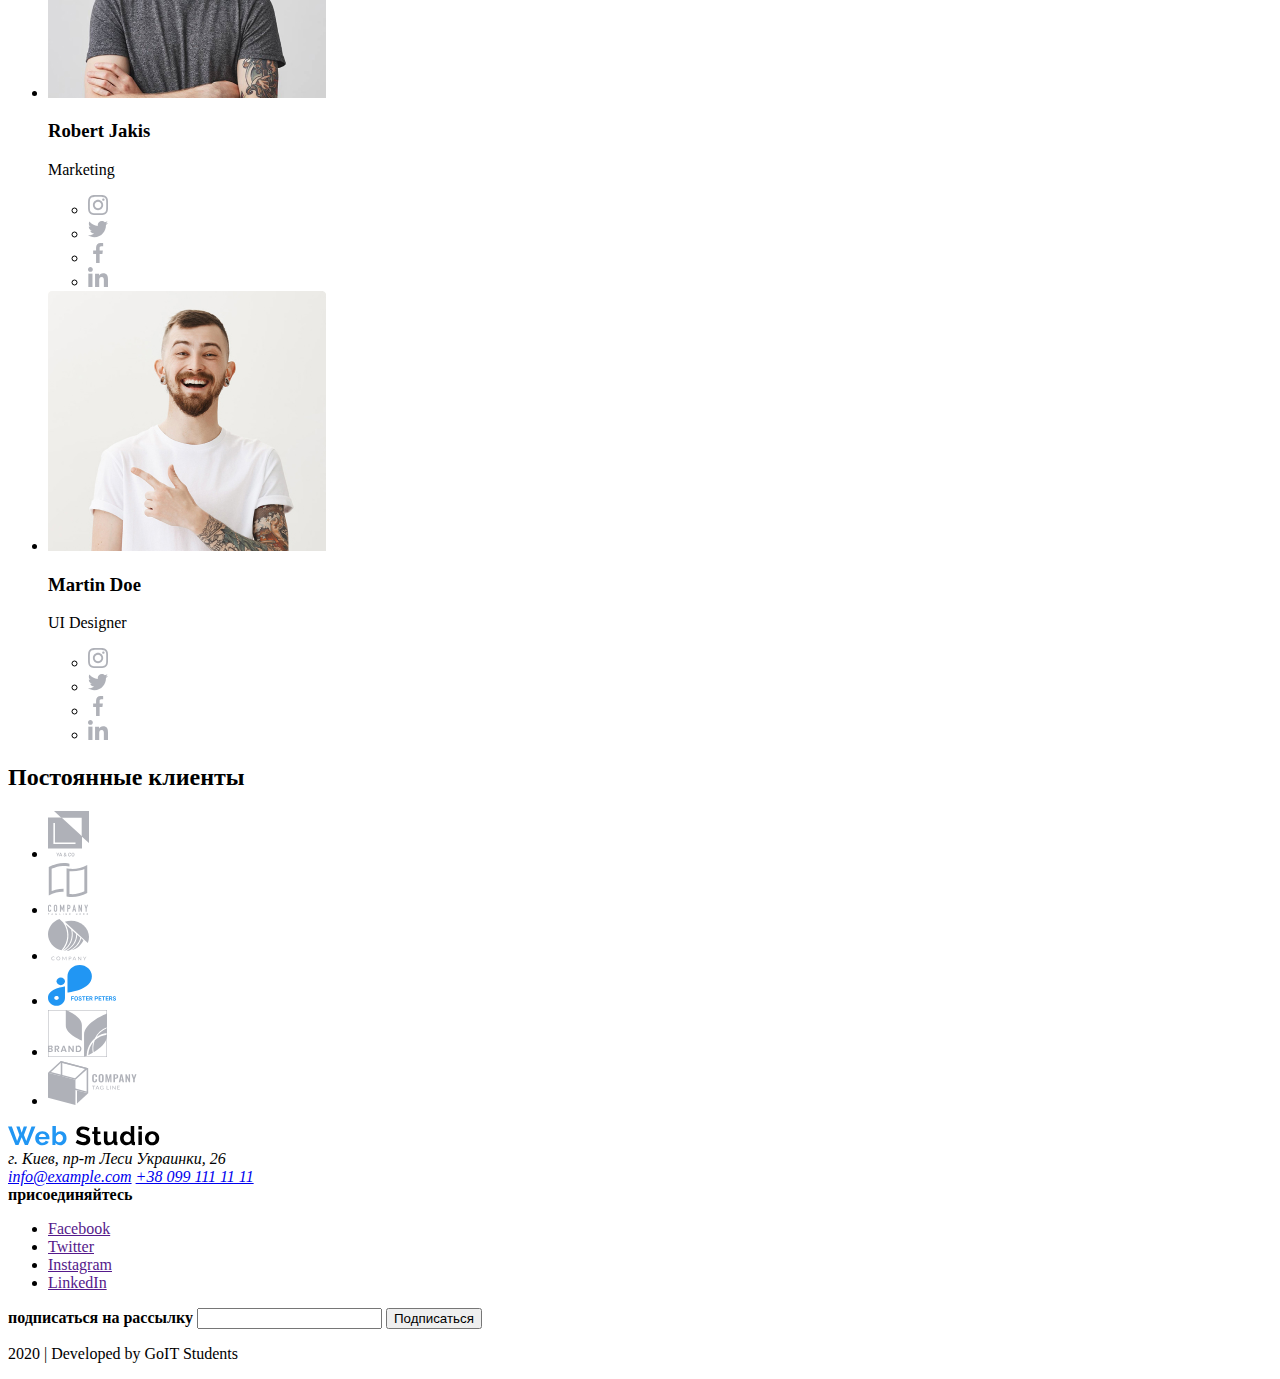
==== commit 5c059c45: "изменяет фото спутника с свг на жпж" ====
--- a/index.html
+++ b/index.html
@@ -45,7 +45,7 @@
             <!-- <img src="./images/Vector1.svg" alt="Внимание к деталям" /> тут правильная картинка,
                из-за фона ее не видно, пока поставил с joxi что было видно, потом уберу когда css ,
                будем изучать -->
-            <img src="./images/Web-Studio-–-Figma-Google-Chrome.svg" alt="Внимание к деталям" />
+            <img src="./images/Web Studio – Figma - Google Chrome.jpg" alt="Внимание к деталям" />
             <h3>Внимание к деталям</h3>
             <p>Идейные соображения, а также начало повседневной работы по формированию позиции.</p>
           </li>
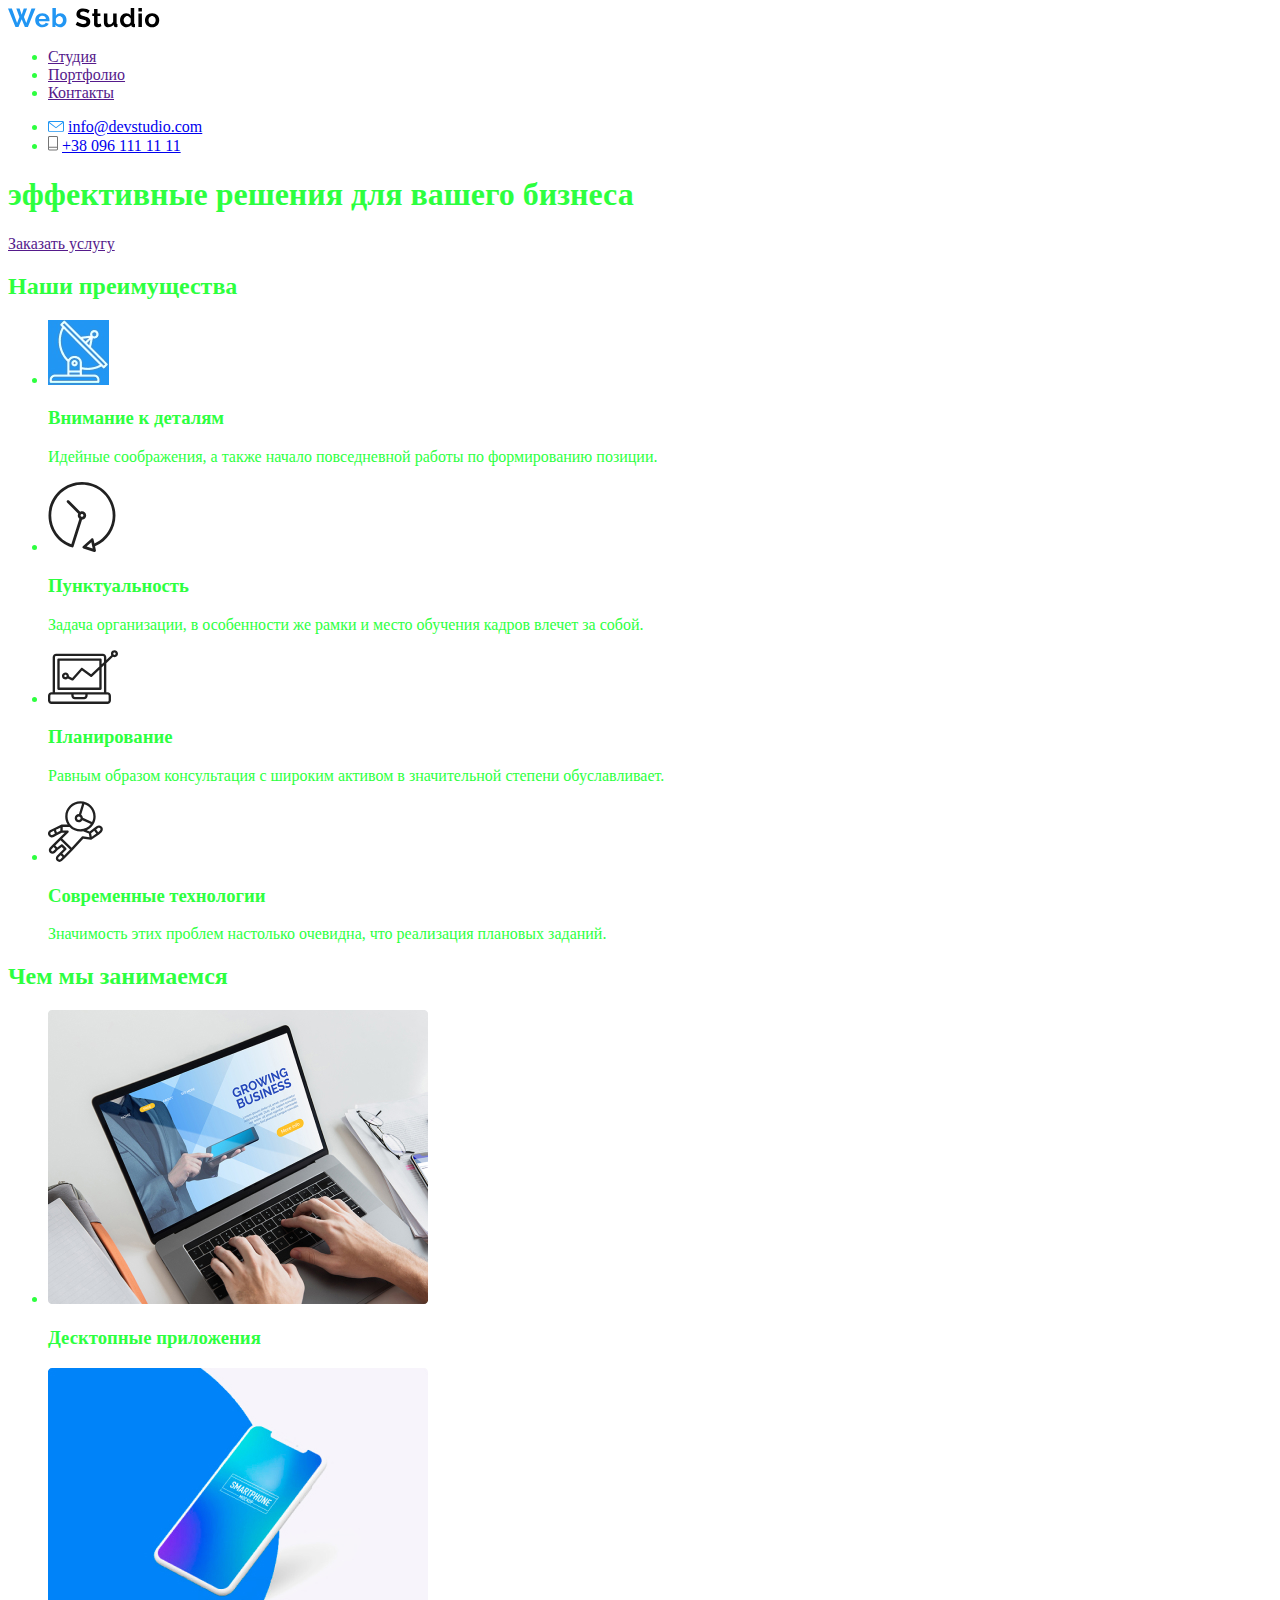
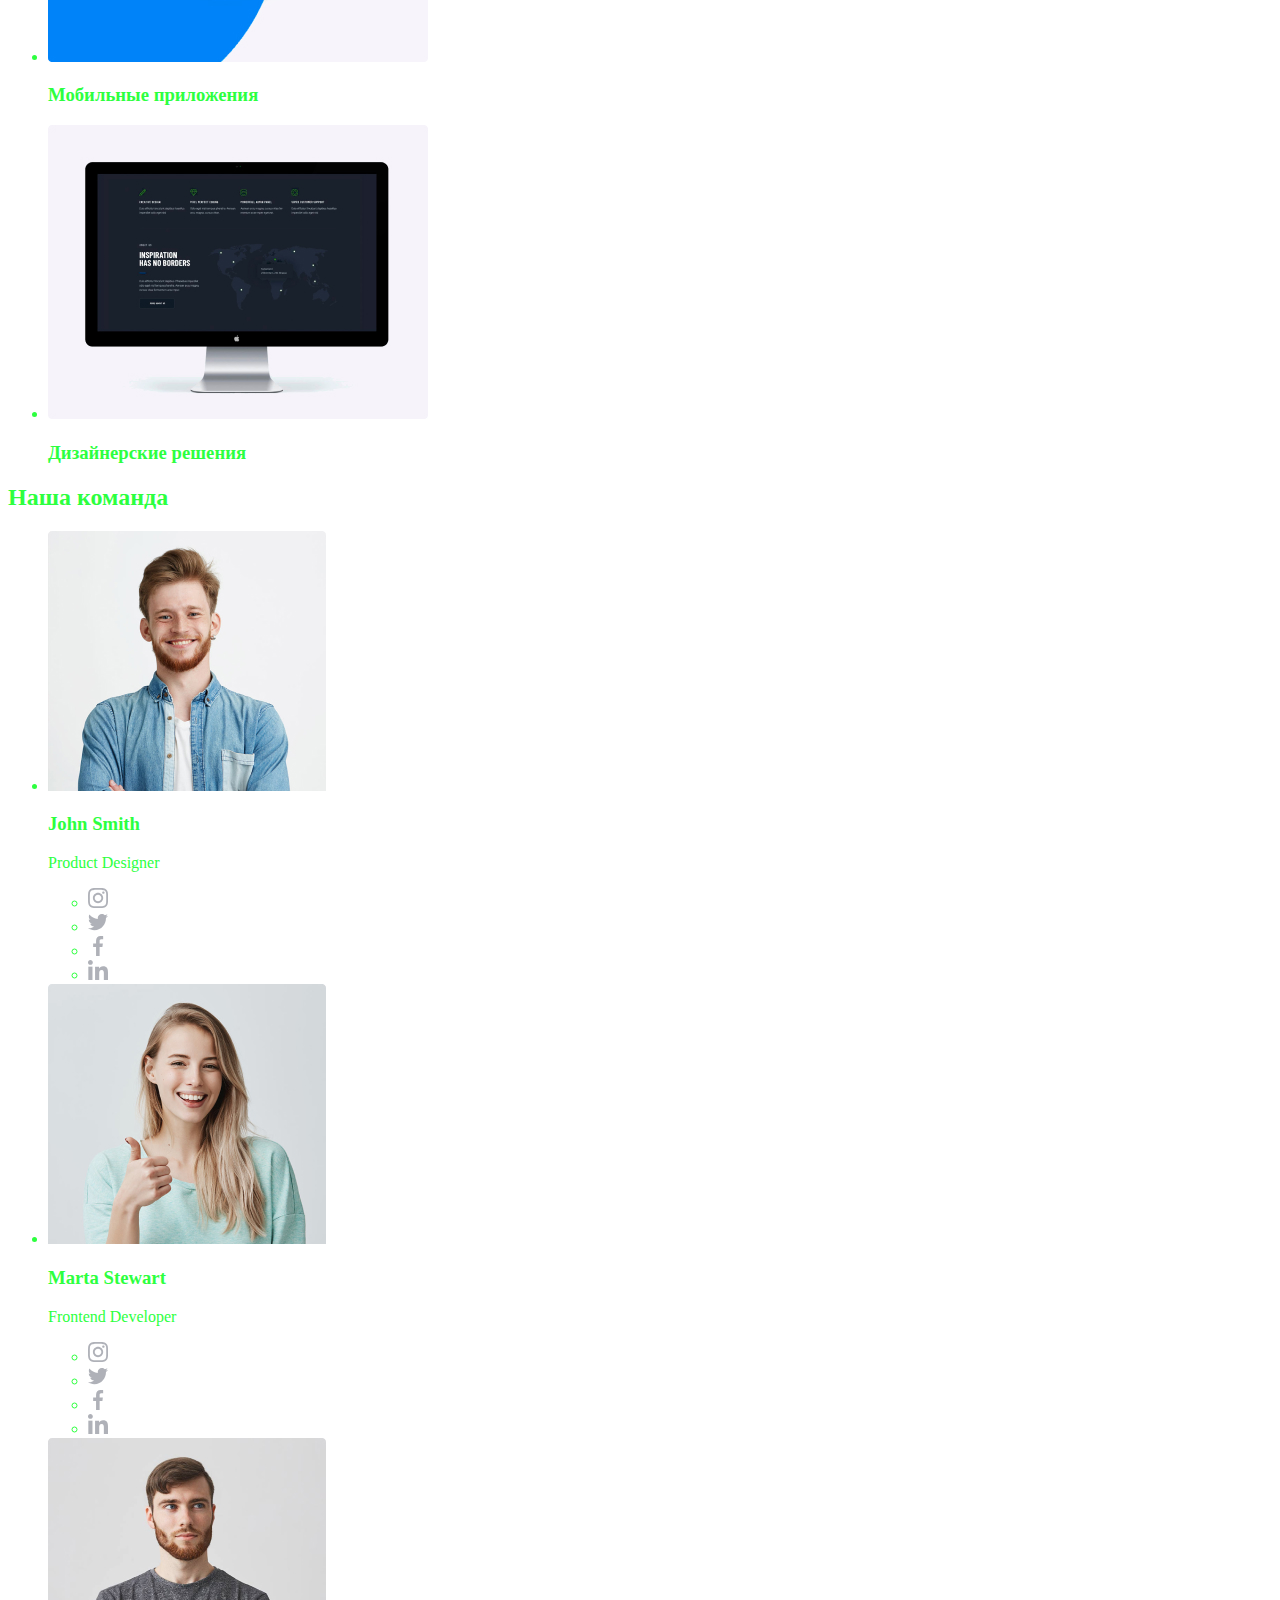
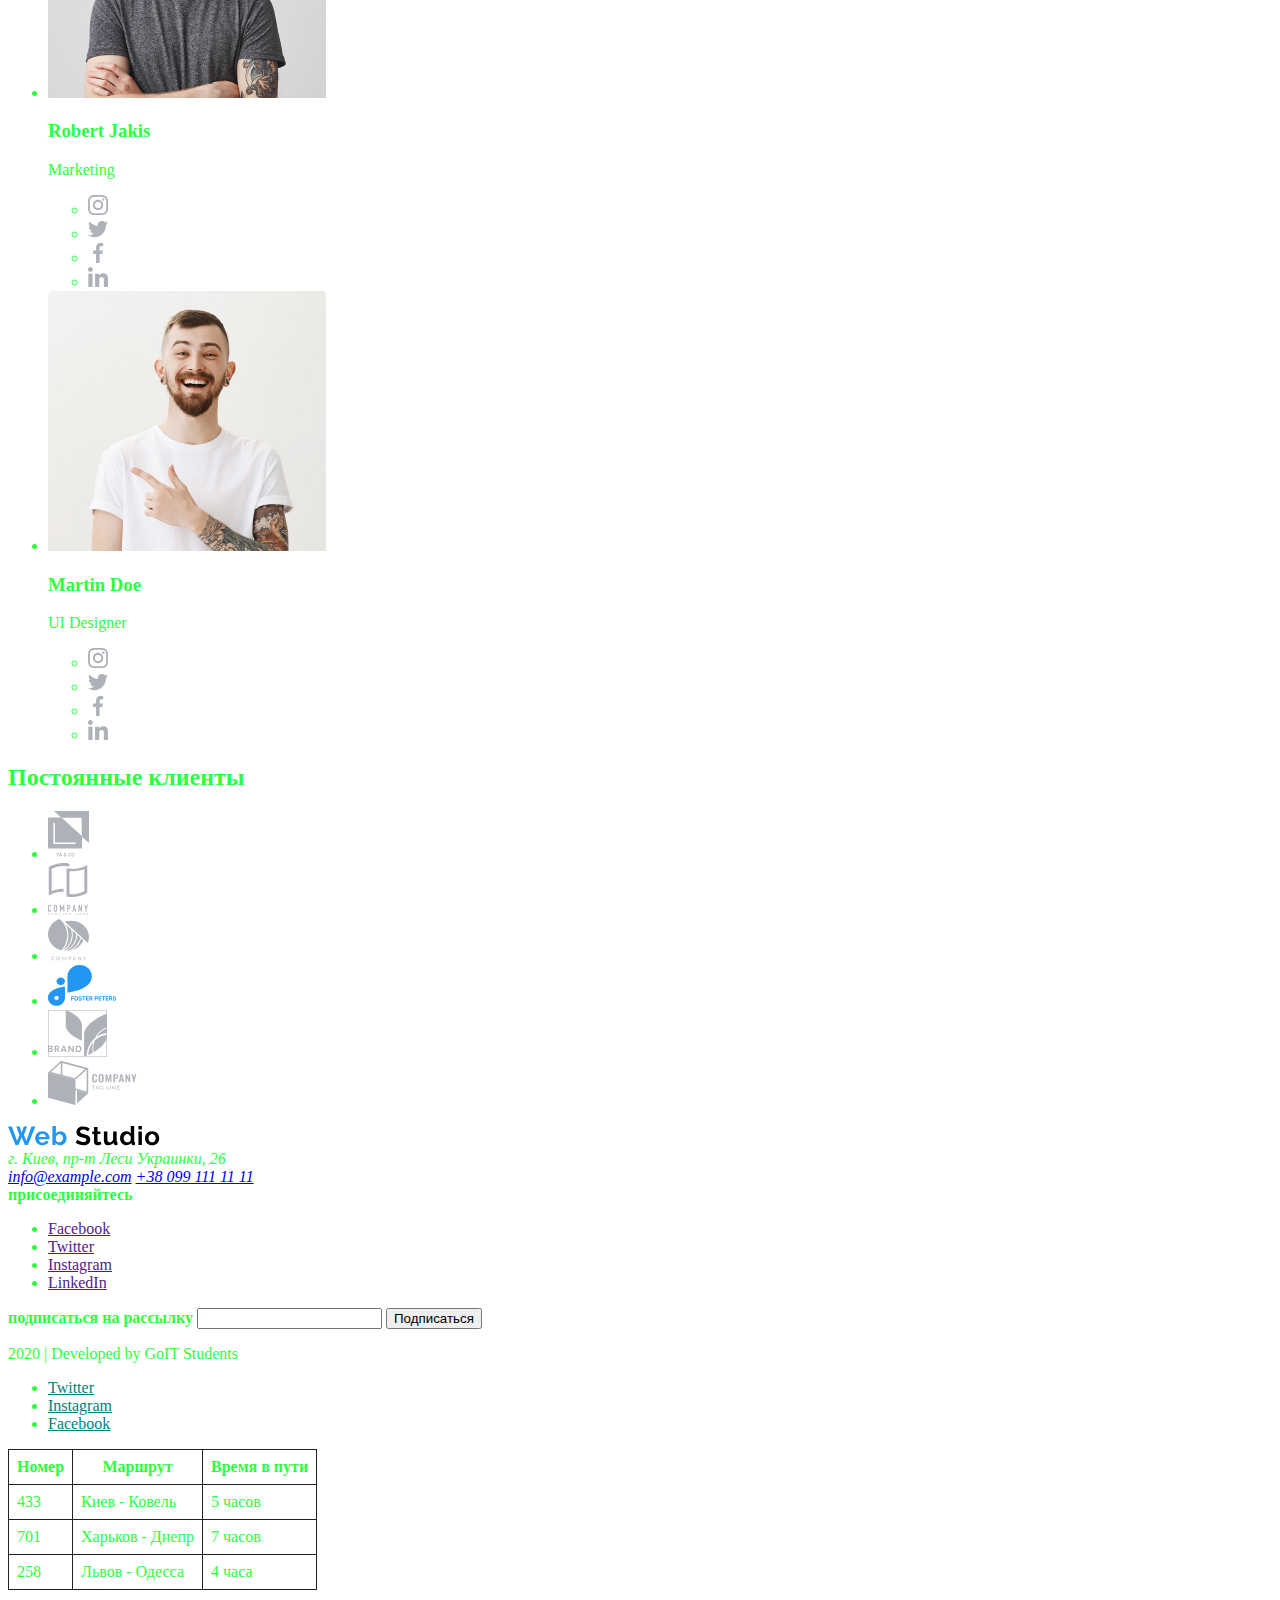
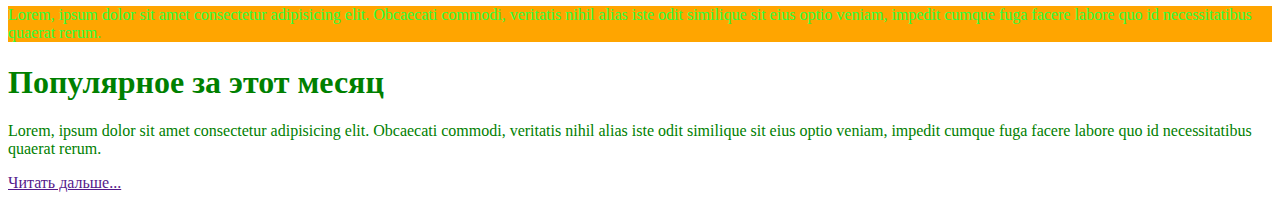
==== commit 50090231: "Клонирует папки из дом работы 1" ====
--- a/index.html
+++ b/index.html
@@ -4,6 +4,7 @@
     <meta charset="UTF-8" />
     <meta name="viewport" content="width=device-width, initial-scale=1.0" />
     <title>Web Studio v.1</title>
+    <link rel="stylesheet" href="./css/styles.css" />
   </head>
   <body>
     <header>
@@ -45,7 +46,7 @@
             <!-- <img src="./images/Vector1.svg" alt="Внимание к деталям" /> тут правильная картинка,
                из-за фона ее не видно, пока поставил с joxi что было видно, потом уберу когда css ,
                будем изучать -->
-            <img src="./images/Web Studio – Figma - Google Chrome.jpg" alt="Внимание к деталям" />
+            <img src="./images/WebStudio–Figma-GoogleChrome.jpg" alt="Внимание к деталям" />
             <h3>Внимание к деталям</h3>
             <p>Идейные соображения, а также начало повседневной работы по формированию позиции.</p>
           </li>
@@ -241,6 +242,50 @@
       </div>
       <!--END Send e-mail to us -->
       <p>2020 | Developed by GoIT Students</p>
+      <ul class="social-links">
+        <li><a href="https://twitter.com" class="link">Twitter</a></li>
+        <li><a href="https://www.instagram.com" class="link">Instagram</a></li>
+        <li><a href="https://www.facebook.com" class="link">Facebook</a></li>
+      </ul>
+      <table class="schedule">
+        <thead>
+          <tr>
+            <th>Номер</th>
+            <th>Маршрут</th>
+            <th>Время в пути</th>
+          </tr>
+        </thead>
+
+        <tbody class="schedule-body">
+          <tr>
+            <td>433</td>
+            <td>Киев - Ковель</td>
+            <td>5 часов</td>
+          </tr>
+          <tr>
+            <td>701</td>
+            <td>Харьков - Днепр</td>
+            <td>7 часов</td>
+          </tr>
+          <tr>
+            <td>258</td>
+            <td>Львов - Одесса</td>
+            <td>4 часа</td>
+          </tr>
+        </tbody>
+      </table>
+      <p class="text">
+        Lorem, ipsum dolor sit amet consectetur adipisicing elit. Obcaecati commodi, veritatis nihil alias iste odit
+        similique sit eius optio veniam, impedit cumque fuga facere labore quo id necessitatibus quaerat rerum.
+      </p>
+      <article class="post">
+        <h1>Популярное за этот месяц</h1>
+        <p>
+          Lorem, ipsum dolor sit amet consectetur adipisicing elit. Obcaecati commodi, veritatis nihil alias iste odit
+          similique sit eius optio veniam, impedit cumque fuga facere labore quo id necessitatibus quaerat rerum.
+        </p>
+        <a href="">Читать дальше...</a>
+      </article>
     </footer>
   </body>
 </html>
--- a/css/styles.css
+++ b/css/styles.css
@@ -0,0 +1,40 @@
+body {
+  color: rgb(45, 255, 63);
+}
+
+.social-links .link {
+  color: teal;
+}
+
+.social-links .link:hover,
+.social-links .link:focus {
+  color: orange;
+}
+.social-links .link:active {
+  color: red;
+}
+
+.social-links .link:visited {
+  color: green;
+}
+.schedule-body > tr:hover,
+.schedule tr:hover {
+  background-color: orange;
+}
+
+/* Оформление таблицы */
+.schedule {
+  border-collapse: collapse;
+}
+
+.schedule th,
+.schedule td {
+  padding: 8px;
+  border: 1px solid #212121;
+}
+.text {
+  background-color: orange;
+}
+.post {
+  color: green;
+}
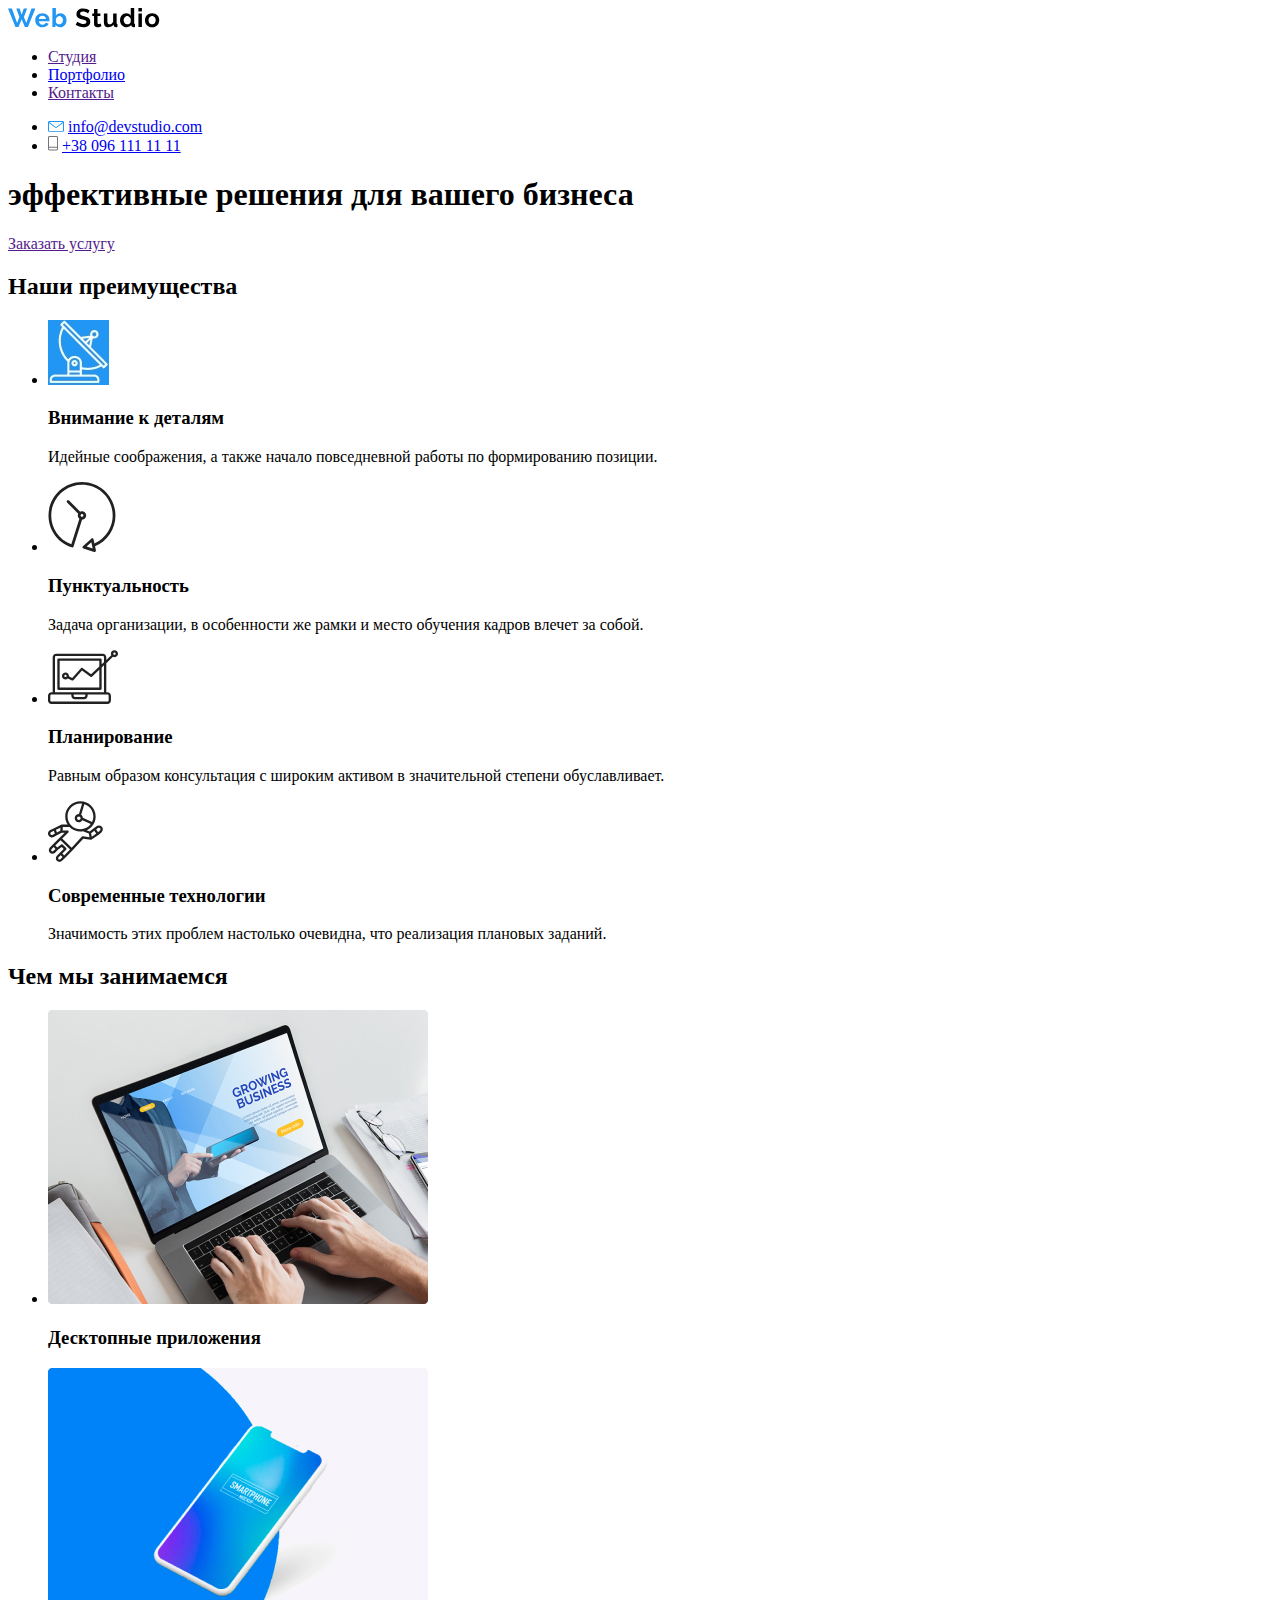
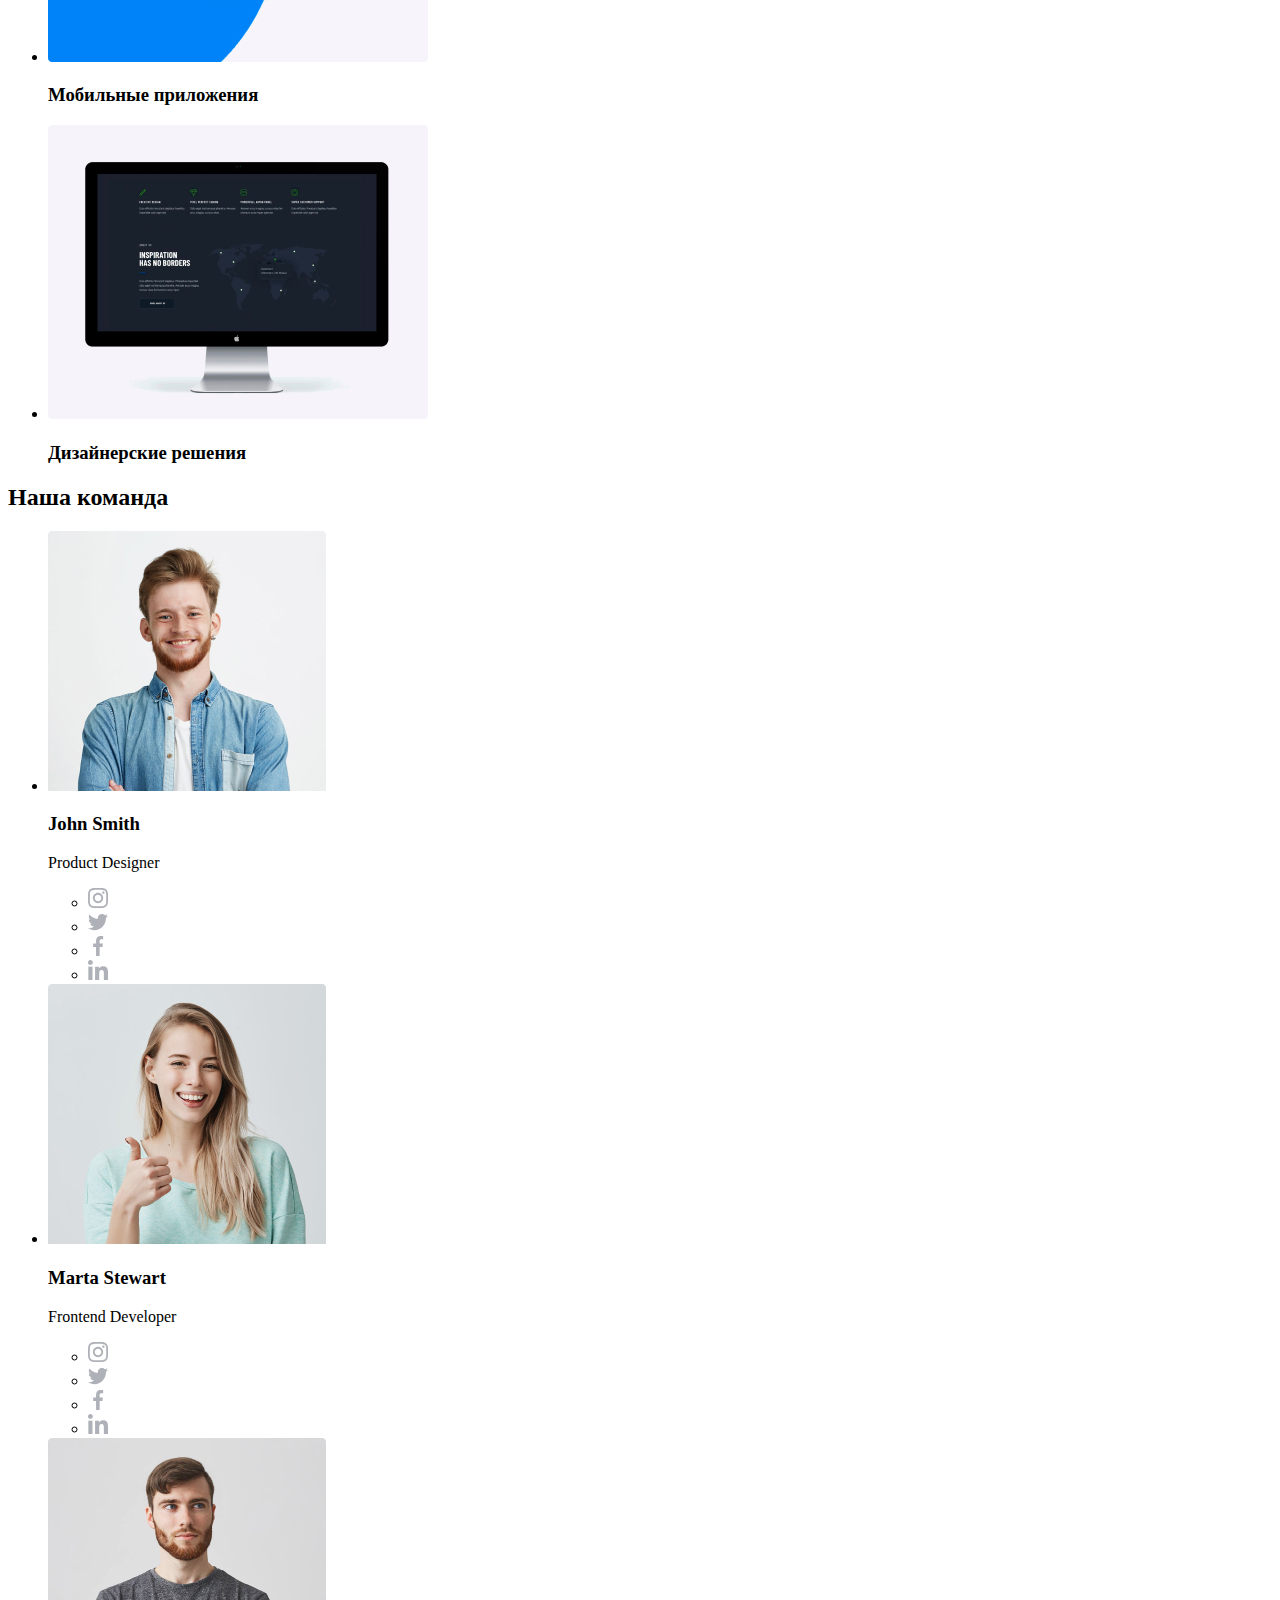
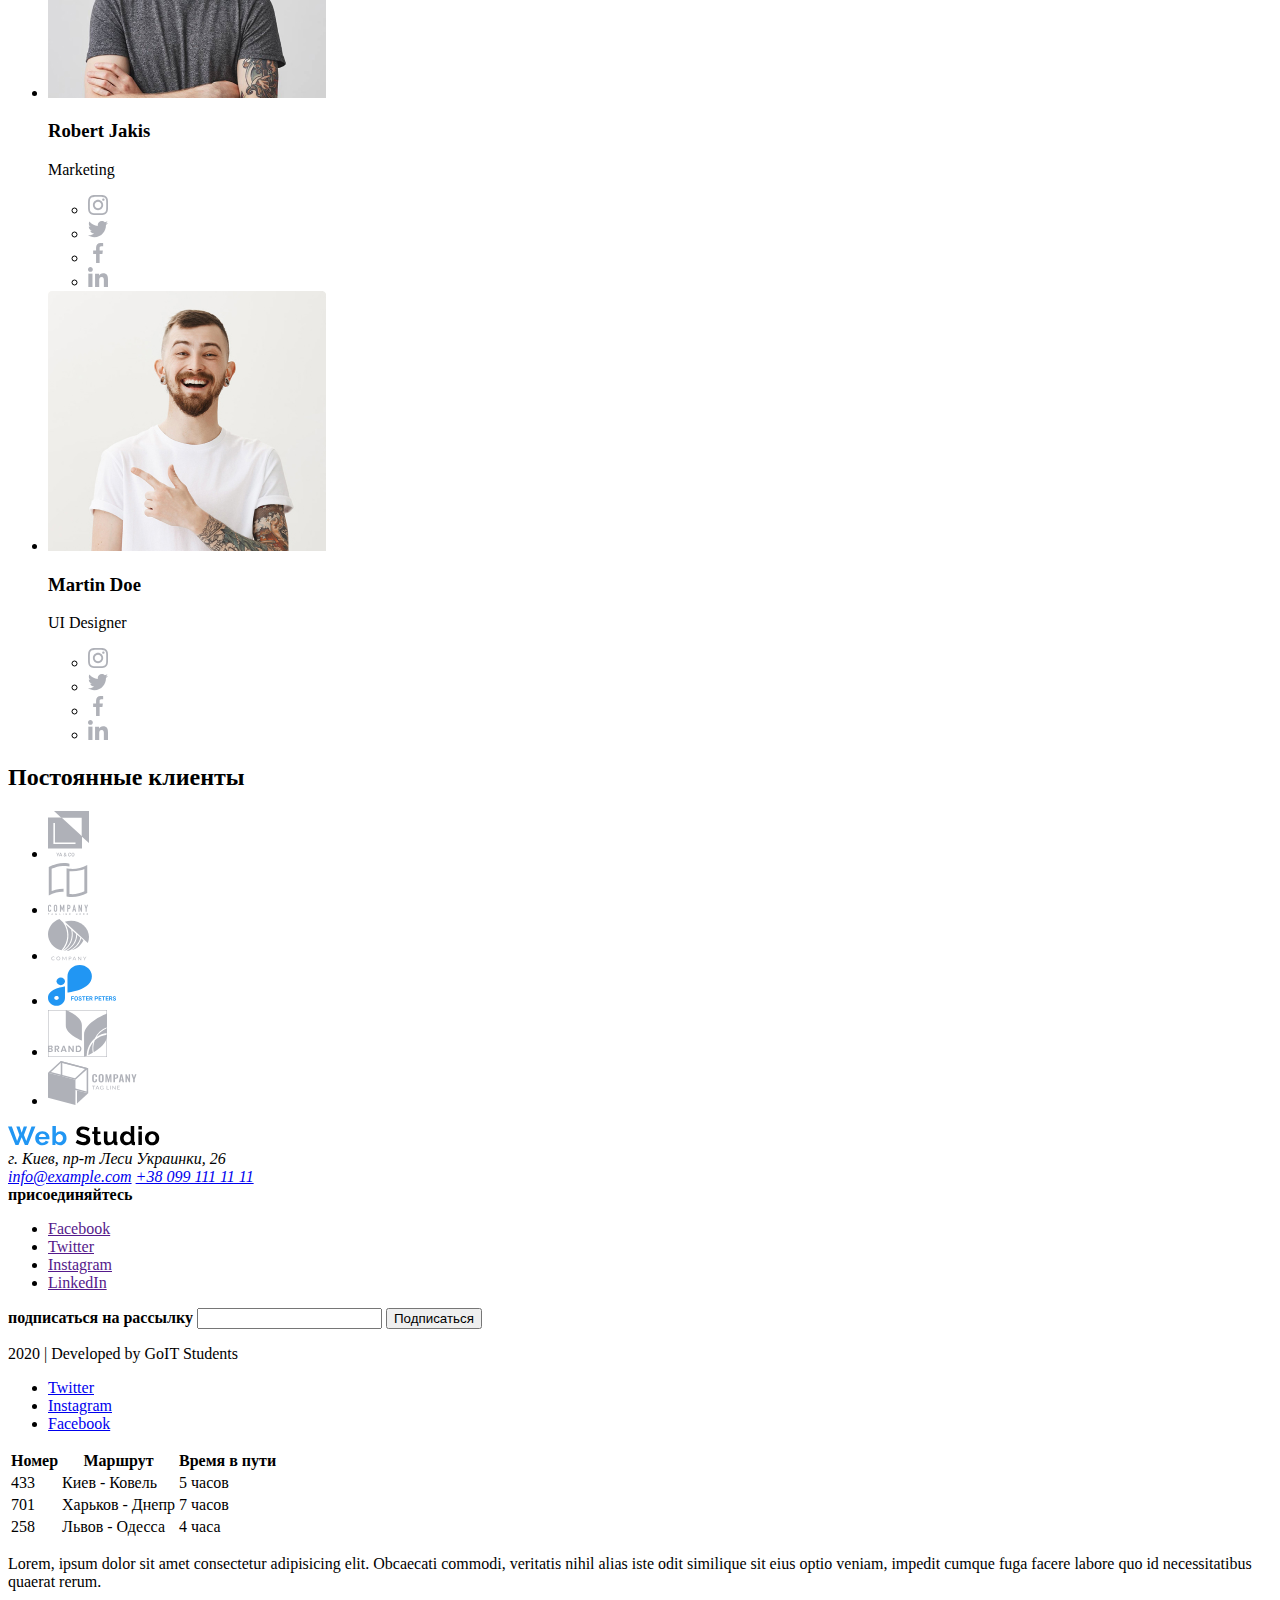
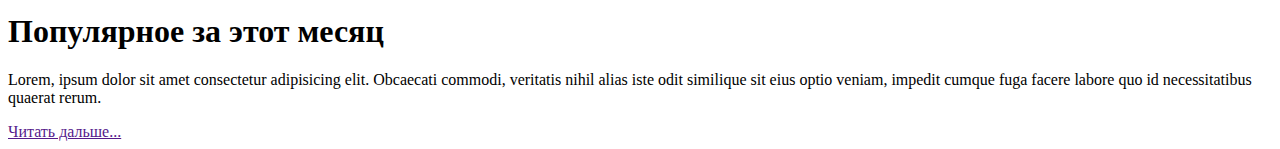
==== commit 0e92b049: "Добавляется портфолио" ====
--- a/index.html
+++ b/index.html
@@ -13,22 +13,23 @@
         <a href="/"> <img src="./images/WebStudio.svg" alt="Веб-студия" /></a>
         <ul>
           <li><a href="">Студия</a></li>
-          <li><a href="">Портфолио</a></li>
+          <li><a href="./portfolio.html">Портфолио</a></li>
           <li><a href="">Контакты</a></li>
         </ul>
+
+        <!--END Navigation webstudio-->
+        <!--Contacts webstudio-->
+        <ul>
+          <li>
+            <a href="mailto:info@devstudio.com"><img src="./images/envelope(hover).svg" alt="почта" /></a>
+            <a href="mailto:info@devstudio.com">info@devstudio.com</a>
+          </li>
+          <li>
+            <a href="tel:+380961111111"><img src="./images/Vector.svg" alt="телефон" /></a>
+            <a href="tel:+380961111111">+38 096 111 11 11</a>
+          </li>
+        </ul>
       </nav>
-      <!--END Navigation webstudio-->
-      <!--Contacts webstudio-->
-      <ul>
-        <li>
-          <a href="mailto:info@devstudio.com"><img src="./images/envelope(hover).svg" alt="почта" /></a>
-          <a href="mailto:info@devstudio.com">info@devstudio.com</a>
-        </li>
-        <li>
-          <a href="tel:+380961111111"><img src="./images/Vector.svg" alt="телефон" /></a>
-          <a href="tel:+380961111111">+38 096 111 11 11</a>
-        </li>
-      </ul>
       <!--END Contacts webstudio-->
     </header>
     <main>
